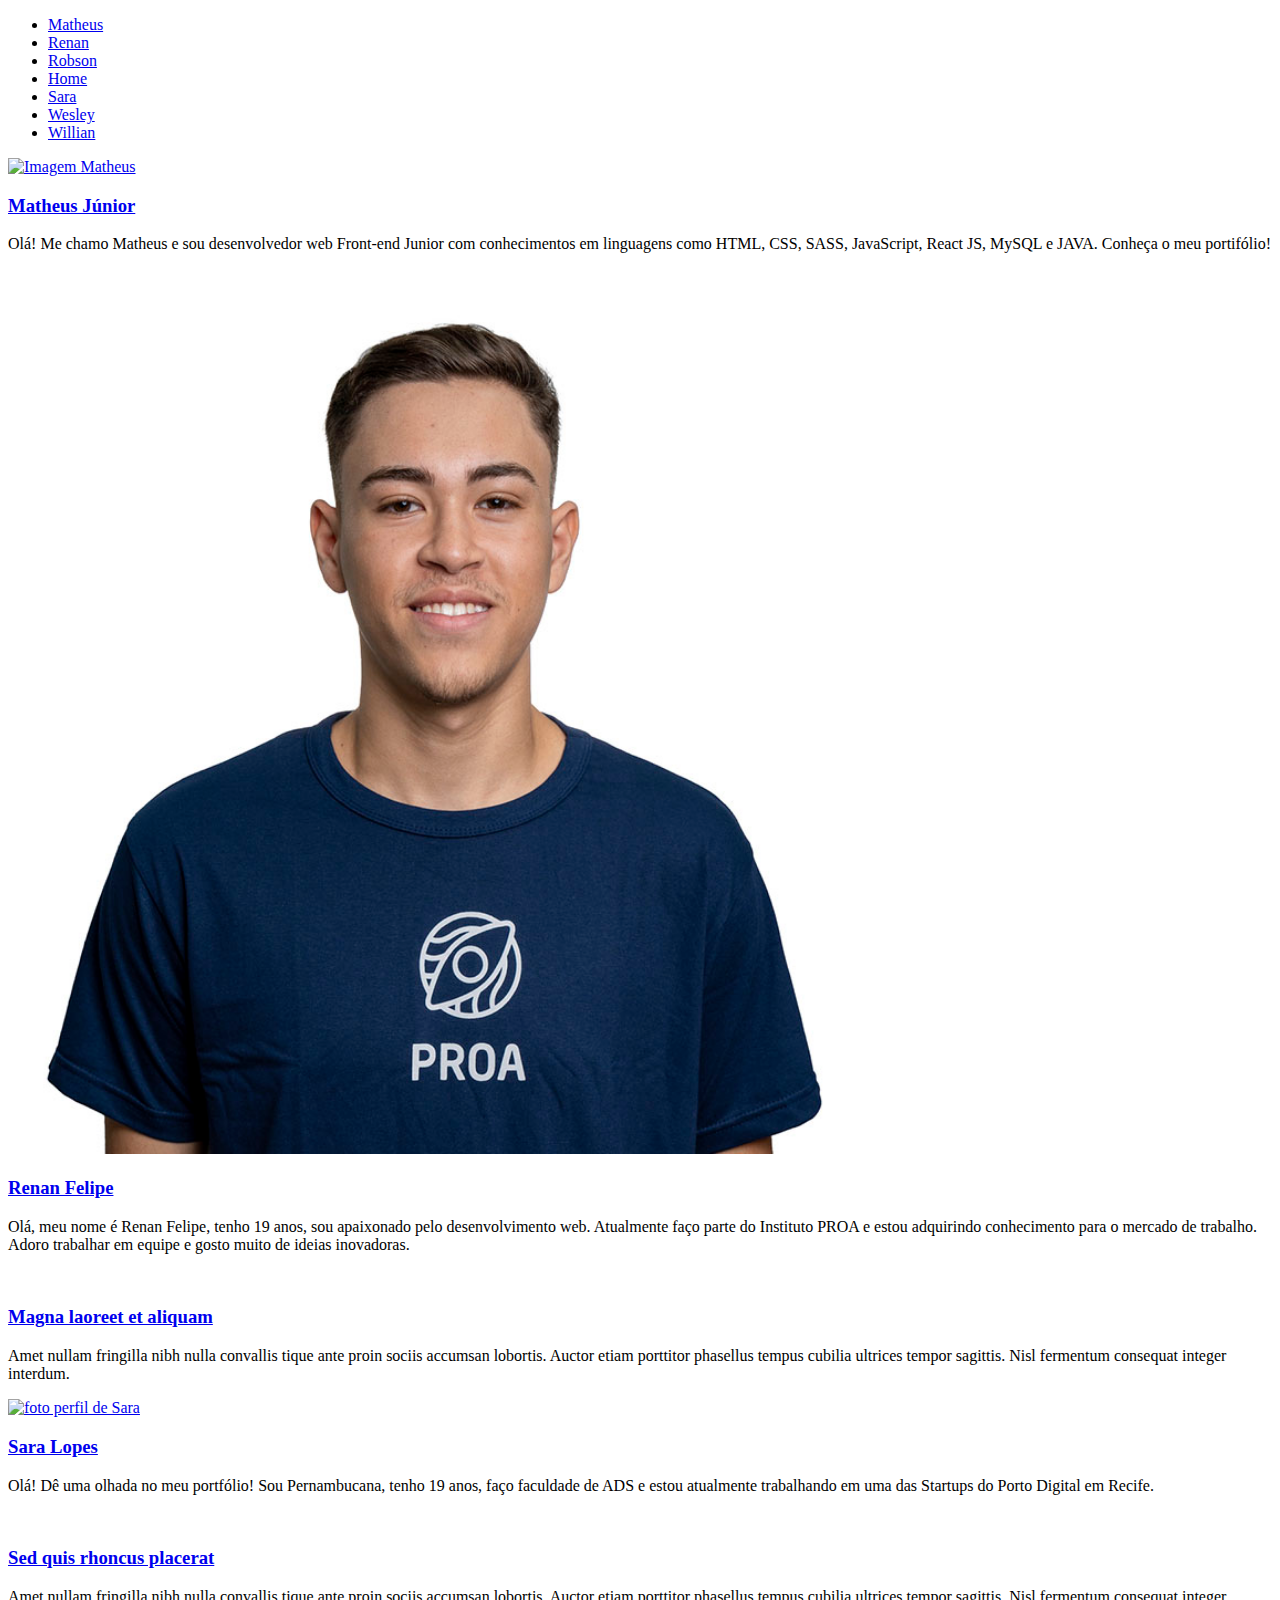
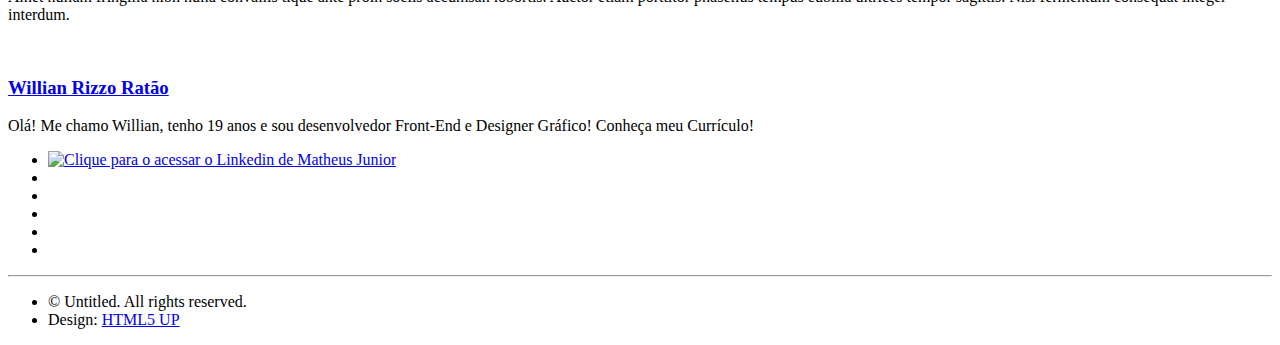
==== index.html @ 5095706c "renan att" ====
<!DOCTYPE HTML>
<!--
	Helios by HTML5 UP
	html5up.net | @ajlkn
	Free for personal and commercial use under the CCA 3.0 license (html5up.net/license)
-->
<html lang="pt">
	<head>
		<meta charset="utf-8"/>
		<meta name="viewport" content="width=device-width, initial-scale=1, user-scalable=no"/>
		<link rel="stylesheet" href="assets/css/main.css"/>
		<noscript><link rel="stylesheet" href="assets/css/noscript.css"/></noscript>
		<title>Homepage</title>
	</head>
	<body class="homepage is-preload">
		<div id="page-wrapper">

			<!-- Header -->
			<div id="header">

				<!-- Nav -->
				<nav id="nav">
					<ul>
						<li><a href="Curriculos/Matheus/Matheus.html">Matheus</a></li>
						<li><a href="Curriculos/Renan/Renan.html">Renan</a></li>
						<li><a href="Curriculos/Robson/Robson.html">Robson</a></li>
						<li><a href="index.html">Home</a></li>
						<li><a href="Curriculos/Sara/Sara.html">Sara</a></li>
						<li><a href="Curriculos/Wesley/sara.html">Wesley</a></li>
						<li><a href="Curriculos/Willian/Willian.html">Willian</a></li>
					</ul>
				</nav>
			</div>

			<!-- Features -->
			<div class="wrapper style1">
				<section id="features" class="container special">
					<div class="row">
						<!-- MATHEUS -->
						<article class="col-4 col-12-mobile special">
							<a href="/Curriculos/Matheus/Matheus.html" class="image featured"><img style="width: 70%; margin: auto;" src="https://media.licdn.com/dms/image/D4E03AQFfyHOOdkwtpw/profile-displayphoto-shrink_800_800/0/1679423607126?e=1692835200&v=beta&t=WOuM1NoqOInQM14uySzg3t5mCobOBnYQEKof9jvEEcw" alt="Imagem Matheus" /></a>
							<header>
								<h3><a href="/Curriculos/Matheus/Matheus.html">Matheus Júnior</a></h3>
							</header>
							<p>
								Olá! Me chamo Matheus e sou desenvolvedor web Front-end Junior com conhecimentos em linguagens como HTML, CSS, SASS, JavaScript, React JS, MySQL e JAVA. 
								Conheça o meu portifólio!
							</p>
						</article>
						<!-- RENAN -->
						<article class="col-4 col-12-mobile special">
							<a href="Curriculos/Renan/Renan.html" class="image featured"><img style="width: 70%; margin: auto;" src="Curriculos/Renan/Images/1679423607126 copiar.jpg" alt="" /></a>
							<header>
								<h3><a href="../TCCAWS/Curriculos/Renan/Images/1679423607126 copiar.jpg">Renan Felipe</a></h3>
							</header>
							<p>
								Olá, meu nome é Renan Felipe, tenho 19 anos, sou apaixonado pelo desenvolvimento web. Atualmente faço parte do Instituto PROA e estou adquirindo conhecimento para o mercado de trabalho. Adoro trabalhar em equipe e gosto muito de ideias inovadoras. 
							</p>
						</article>
						<!-- ROBSON -->
						<article class="col-4 col-12-mobile special">
							<a href="#" class="image featured"><img src="images/pic09.jpg" alt="" /></a>
							<header>
								<h3><a href="#">Magna laoreet et aliquam</a></h3>
							</header>
							<p>
								Amet nullam fringilla nibh nulla convallis tique ante proin sociis accumsan lobortis. Auctor etiam
								porttitor phasellus tempus cubilia ultrices tempor sagittis. Nisl fermentum consequat integer interdum.
							</p>
						</article>
						<!-- SARA -->
						<article class="col-4 col-12-mobile special">
							<a href="Curriculos/Sara/Sara.html" class="image featured"><img src="Curriculos/Sara/Images/fotoPerfilCopia.jpg" alt="foto perfil de Sara" /></a>
							<header>
								<h3><a class="nomeSara" href="Curriculos/Sara/Sara.html">Sara Lopes</a></h3>
							</header>
							<p>
								Olá! Dê uma olhada no meu portfólio! Sou Pernambucana, tenho 19 anos, faço faculdade de ADS e estou atualmente 
								trabalhando em uma das Startups do Porto Digital em Recife.
							</p>
						</article>
						<!-- WESLEY -->
						<article class="col-4 col-12-mobile special">
							<a href="#" class="image featured"><img src="images/pic08.jpg" alt="" /></a>
							<header>
								<h3><a href="#">Sed quis rhoncus placerat</a></h3>
							</header>
							<p>
								Amet nullam fringilla nibh nulla convallis tique ante proin sociis accumsan lobortis. Auctor etiam
								porttitor phasellus tempus cubilia ultrices tempor sagittis. Nisl fermentum consequat integer interdum.
							</p>
						</article>
						<!-- WILLIAN -->
						<article class="col-4 col-12-mobile special">
							<a href="/Curriculos/Willian/Willian.html" class="image featured"><img style="width: 52%; margin: auto;" src="Curriculos/Willian/Assets/willian_perfil.jpg" alt="" /></a>
							<header>
								<h3><a style="font-weight: bold;" href="/Curriculos/Willian/Willian.html">Willian Rizzo Ratão</a></h3>
							</header>
							<p>
								Olá! Me chamo Willian, tenho 19 anos e sou desenvolvedor Front-End e Designer Gráfico!
								Conheça meu Currículo!
							</p>
						</article>
					</div>
				</section>
			</div>

			<!-- Footer -->
			<div id="footer">
				<div class="container">
					<div class="row">
						<ul class="listalinkedin">
							<li>
								<a href="https://www.linkedin.com/in/matheus-júnior/" target="_blank"><img class="imglinkedin" src="https://media.licdn.com/dms/image/D4E03AQFfyHOOdkwtpw/profile-displayphoto-shrink_800_800/0/1679423607126?e=1692835200&v=beta&t=WOuM1NoqOInQM14uySzg3t5mCobOBnYQEKof9jvEEcw" alt="Clique para o acessar o Linkedin de Matheus Junior" /></a>
							</li>
							<li>
								<a href="#"><img class="imglinkedin" src="images/pic09.jpg" alt="" /></a>
							</li>
							<li>
								<a href="#"><img class="imglinkedin" src="images/pic09.jpg" alt="" /></a>
							</li>
							<li>
								<a href="https://www.linkedin.com/in/sara-lopess/"><img class="imglinkedin" src="https://media.licdn.com/dms/image/D4D03AQGtTB7SO05ZEg/profile-displayphoto-shrink_800_800/0/1671205173886?e=1692230400&v=beta&t=RCFHP7ggMjrHw-Un_eVO2SLiwtJbQa14jQvdCZML86U" alt="" /></a>
							</li>
							<li>
								<a href="#"><img class="imglinkedin" src="images/pic09.jpg" alt="" /></a>
							</li>
							<li>
								<a href="https://www.linkedin.com/in/willianrizzo/"><img style="object-fit: contain; background-color: white;" class="imglinkedin" src="Curriculos/Willian/Assets/willian_perfil.jpg" alt="" /></a>
							</li>
						</ul>
					</div>
				</div>
				<hr />
				<div class="row">
					<div class="col-12">
						<!-- Copyright -->
						<div class="copyright">
							<ul class="menu">
								<li>&copy; Untitled. All rights reserved.</li><li>Design: <a href="http://html5up.net">HTML5 UP</a></li>
							</ul>
						</div>
					</div>
				</div>
			</div>
		</div>

		<!-- Scripts -->
		<script src="assets/js/jquery.min.js"></script>
		<script src="assets/js/jquery.dropotron.min.js"></script>
		<script src="assets/js/jquery.scrolly.min.js"></script>
		<script src="assets/js/jquery.scrollex.min.js"></script>
		<script src="assets/js/browser.min.js"></script>
		<script src="assets/js/breakpoints.min.js"></script>
		<script src="assets/js/util.js"></script>
		<script src="assets/js/main.js"></script>
	</body>
</html>
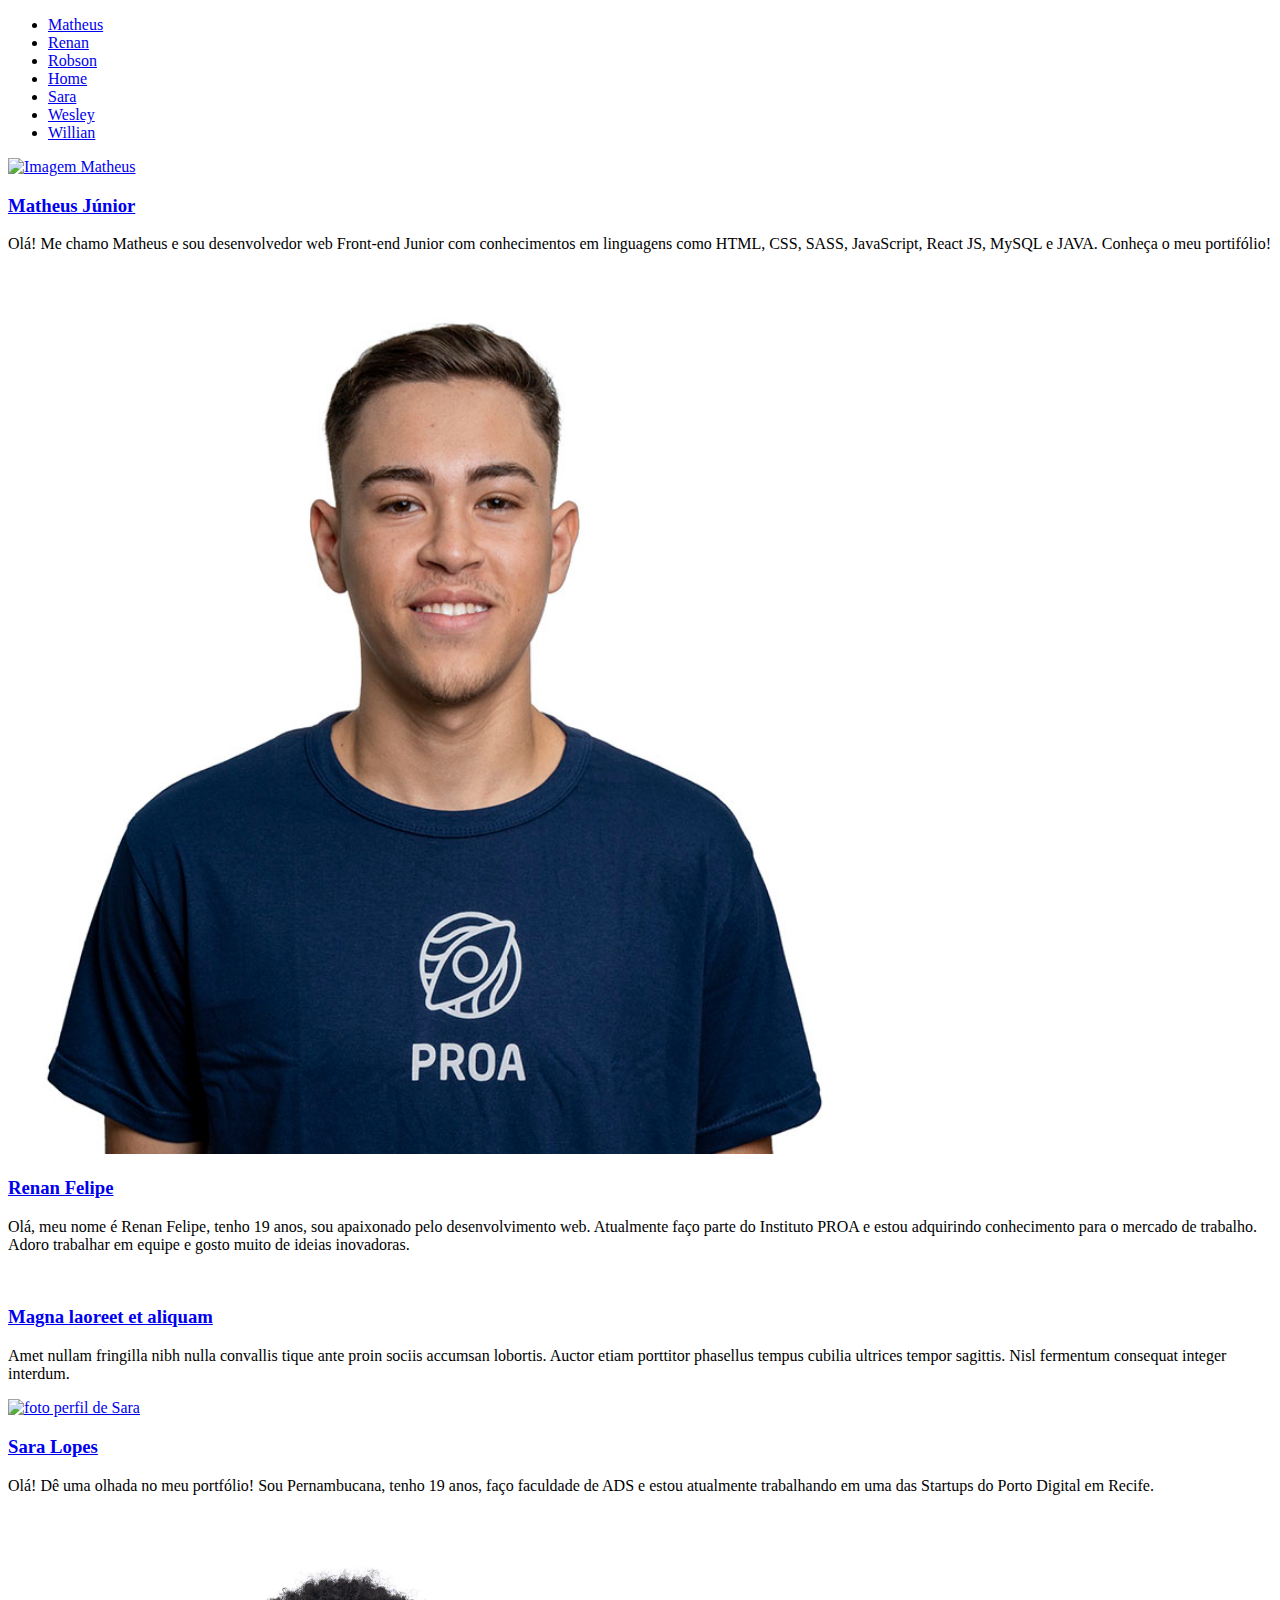
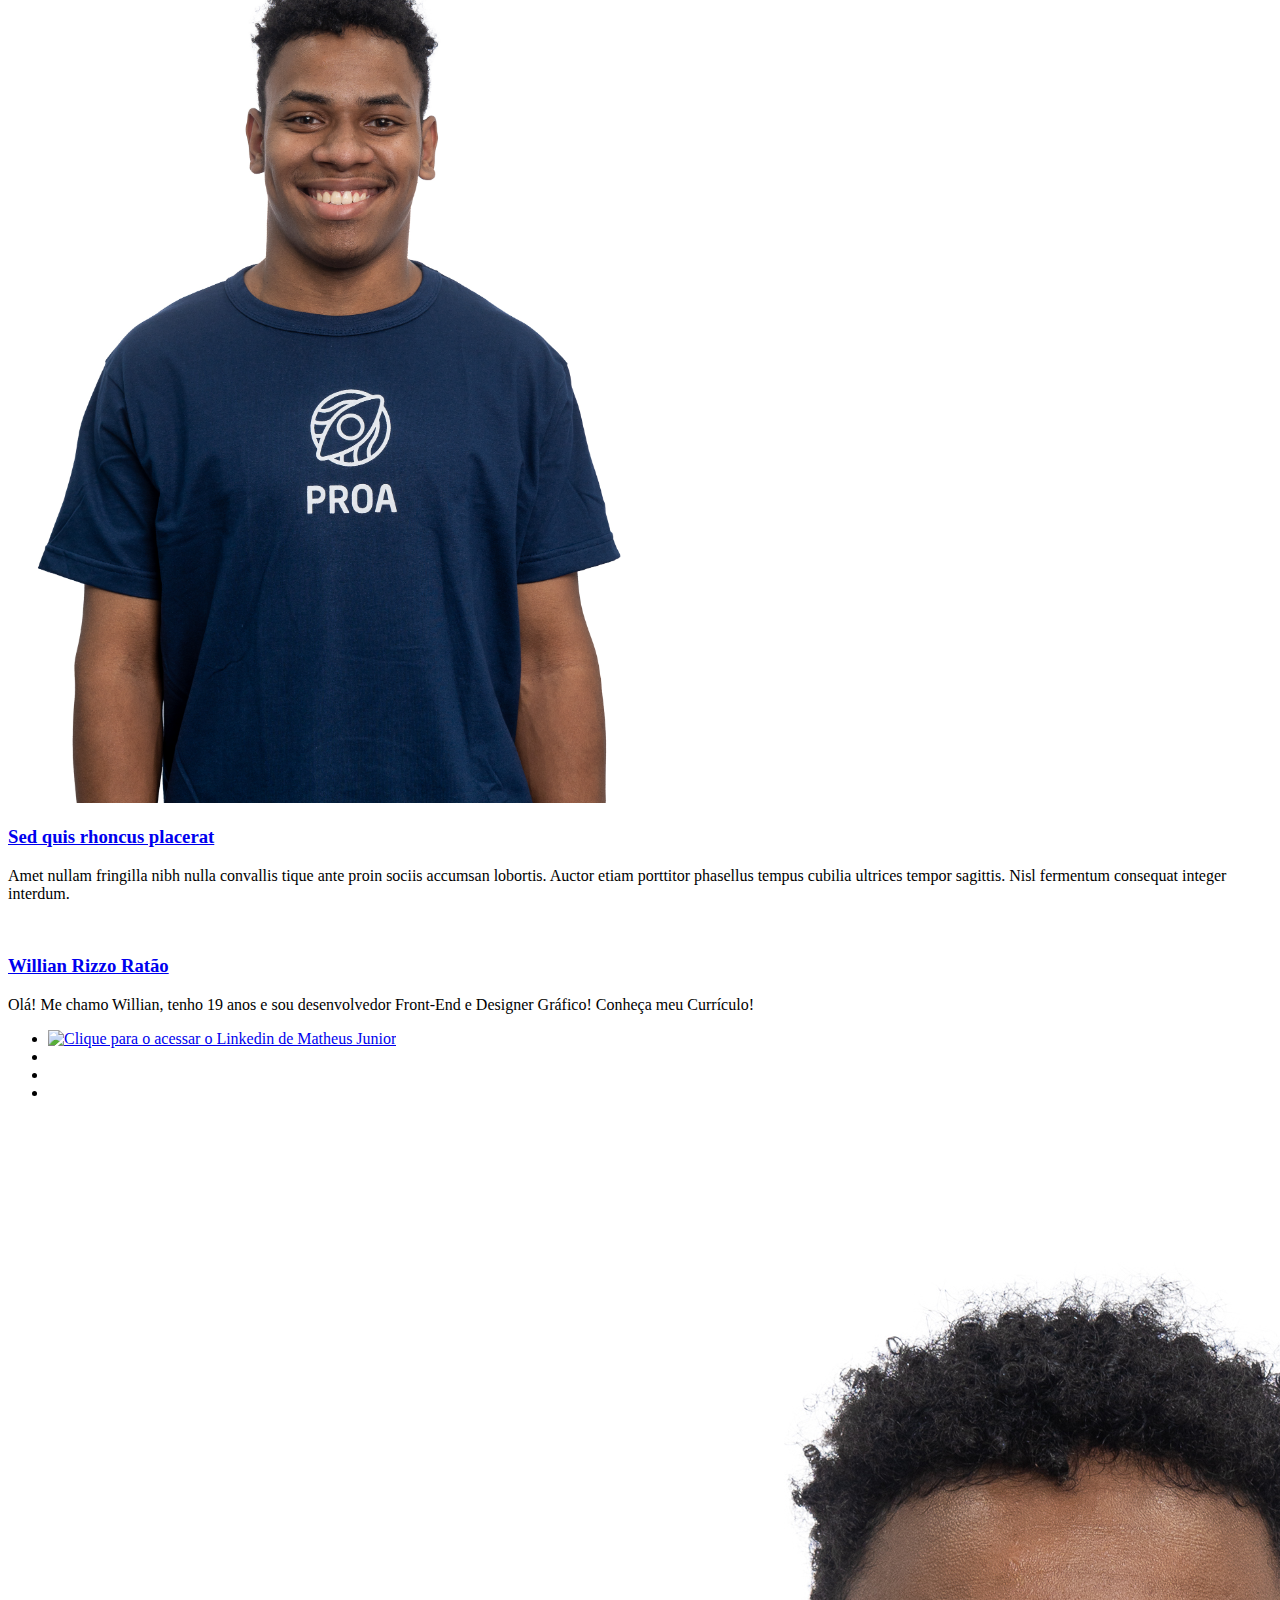
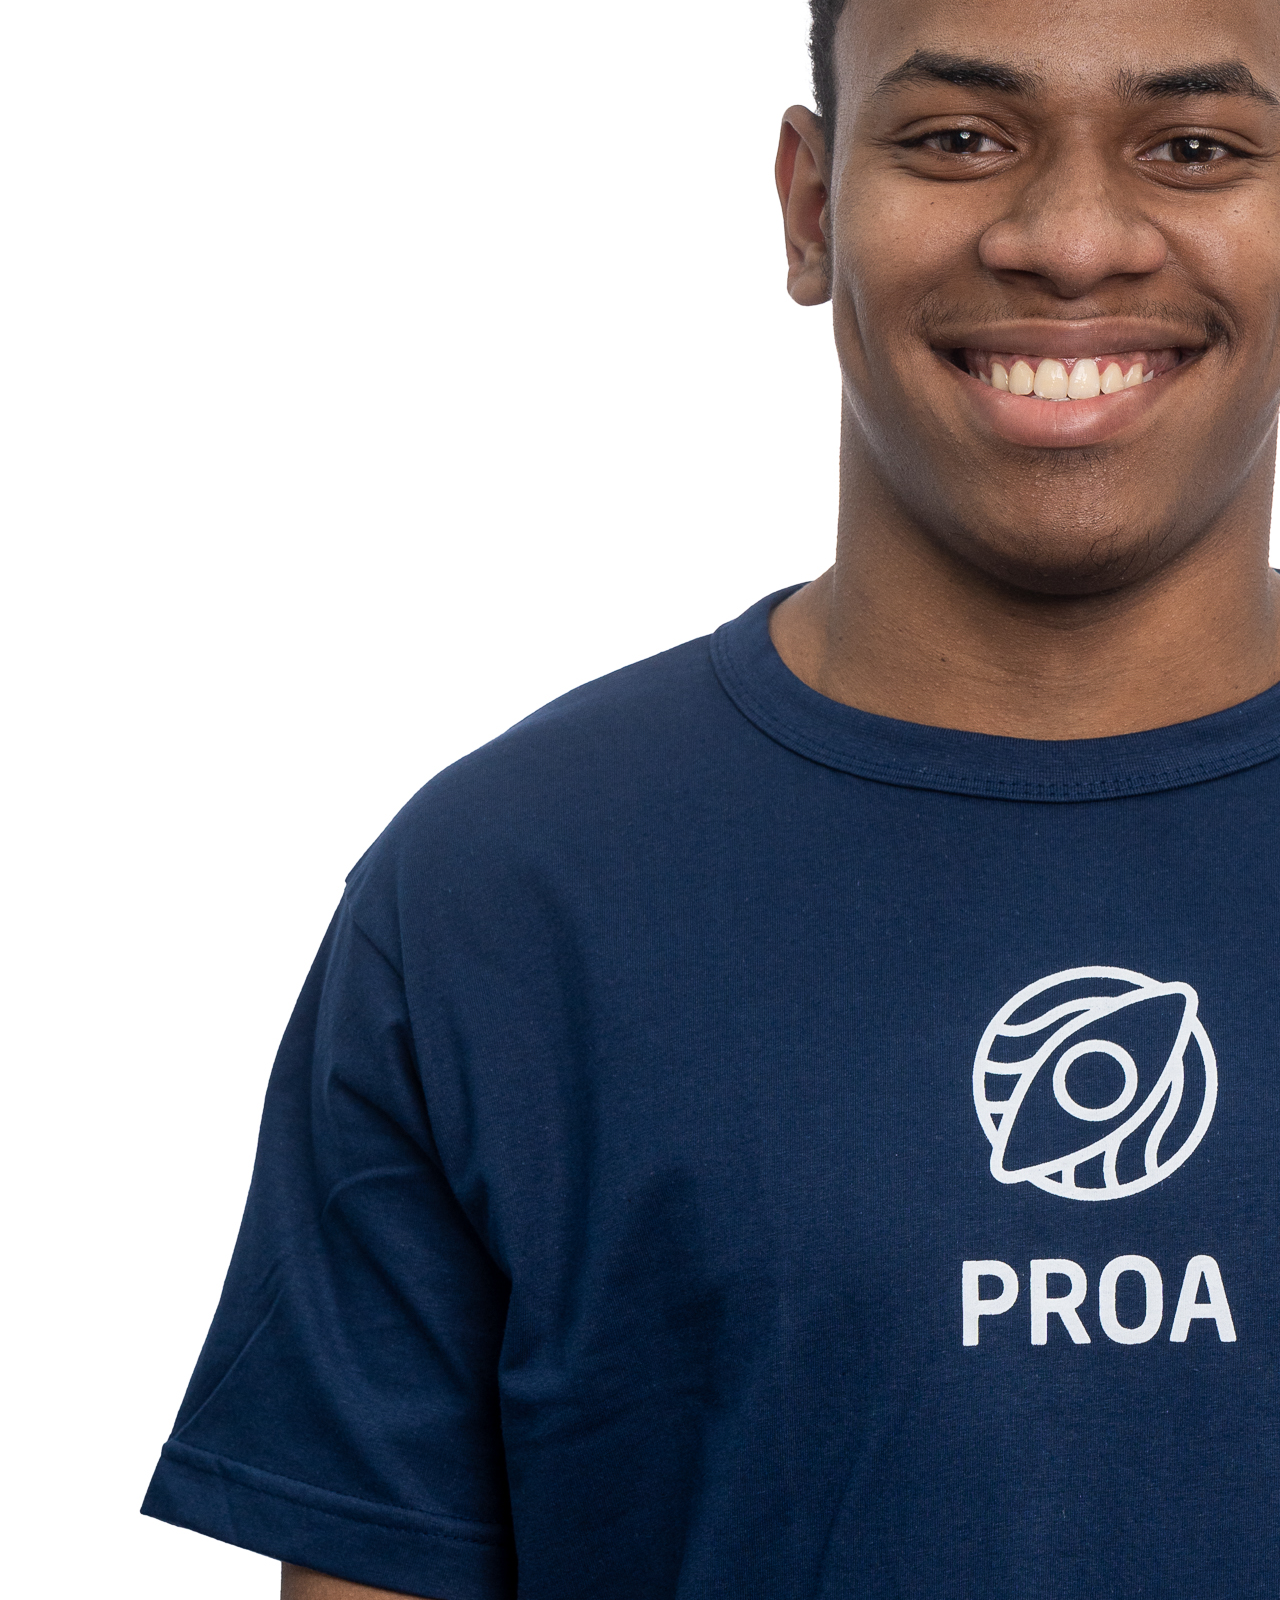
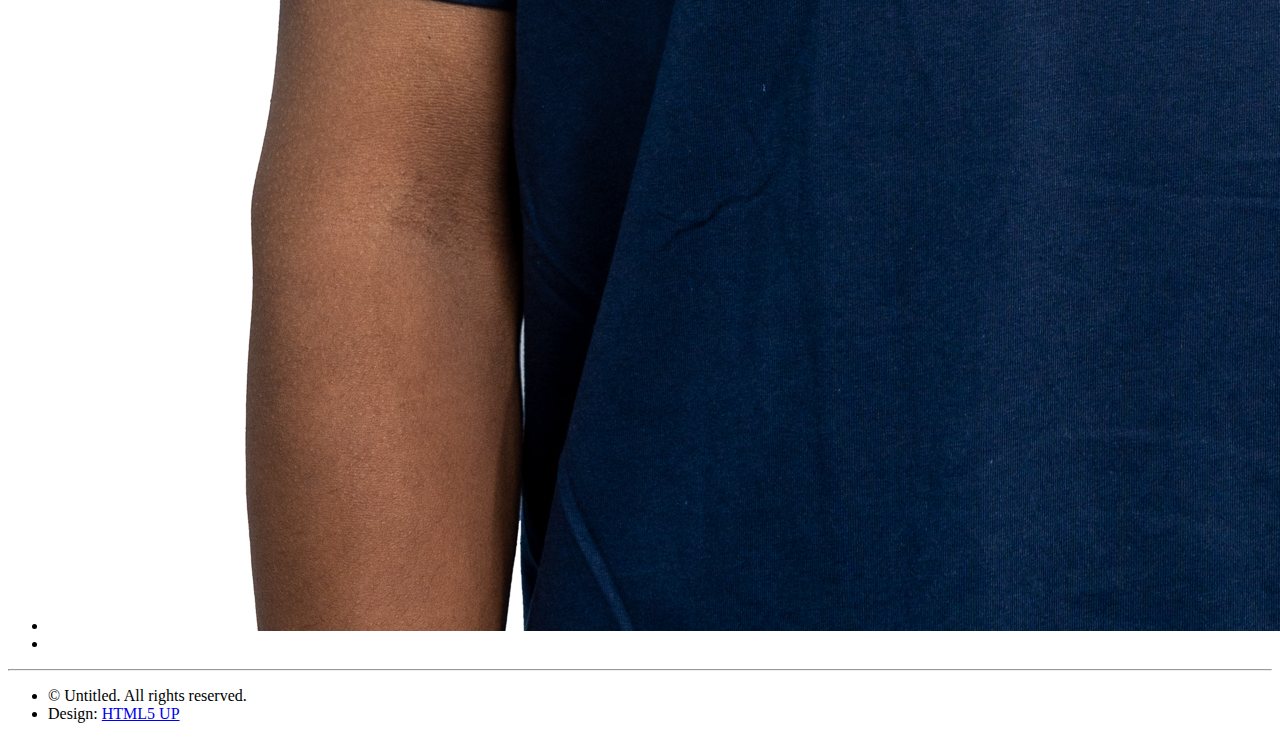
==== commit 6354f713: "enviando TCC Wesley" ====
--- a/index.html
+++ b/index.html
@@ -26,7 +26,7 @@
 						<li><a href="Curriculos/Robson/Robson.html">Robson</a></li>
 						<li><a href="index.html">Home</a></li>
 						<li><a href="Curriculos/Sara/Sara.html">Sara</a></li>
-						<li><a href="Curriculos/Wesley/sara.html">Wesley</a></li>
+						<li><a href="Curriculos/Wesley/Wesley.html">Wesley</a></li>
 						<li><a href="Curriculos/Willian/Willian.html">Willian</a></li>
 					</ul>
 				</nav>
@@ -81,7 +81,7 @@
 						</article>
 						<!-- WESLEY -->
 						<article class="col-4 col-12-mobile special">
-							<a href="#" class="image featured"><img src="images/pic08.jpg" alt="" /></a>
+							<a href="#" class="image featured"><img  style="width: 53%; margin: auto;" src="./Curriculos/Wesley/images/2023-01-31 Wesley Souza Da Silva 5898 edit (1).jpg" alt="" /></a>
 							<header>
 								<h3><a href="#">Sed quis rhoncus placerat</a></h3>
 							</header>
@@ -123,7 +123,7 @@
 								<a href="https://www.linkedin.com/in/sara-lopess/"><img class="imglinkedin" src="https://media.licdn.com/dms/image/D4D03AQGtTB7SO05ZEg/profile-displayphoto-shrink_800_800/0/1671205173886?e=1692230400&v=beta&t=RCFHP7ggMjrHw-Un_eVO2SLiwtJbQa14jQvdCZML86U" alt="" /></a>
 							</li>
 							<li>
-								<a href="#"><img class="imglinkedin" src="images/pic09.jpg" alt="" /></a>
+								<a href="#"><img class="imglinkedin" src="./Curriculos/Wesley/images/2023-01-31 Wesley Souza Da Silva 5898 edit (1).jpg" alt="" /></a>
 							</li>
 							<li>
 								<a href="https://www.linkedin.com/in/willianrizzo/"><img style="object-fit: contain; background-color: white;" class="imglinkedin" src="Curriculos/Willian/Assets/willian_perfil.jpg" alt="" /></a>
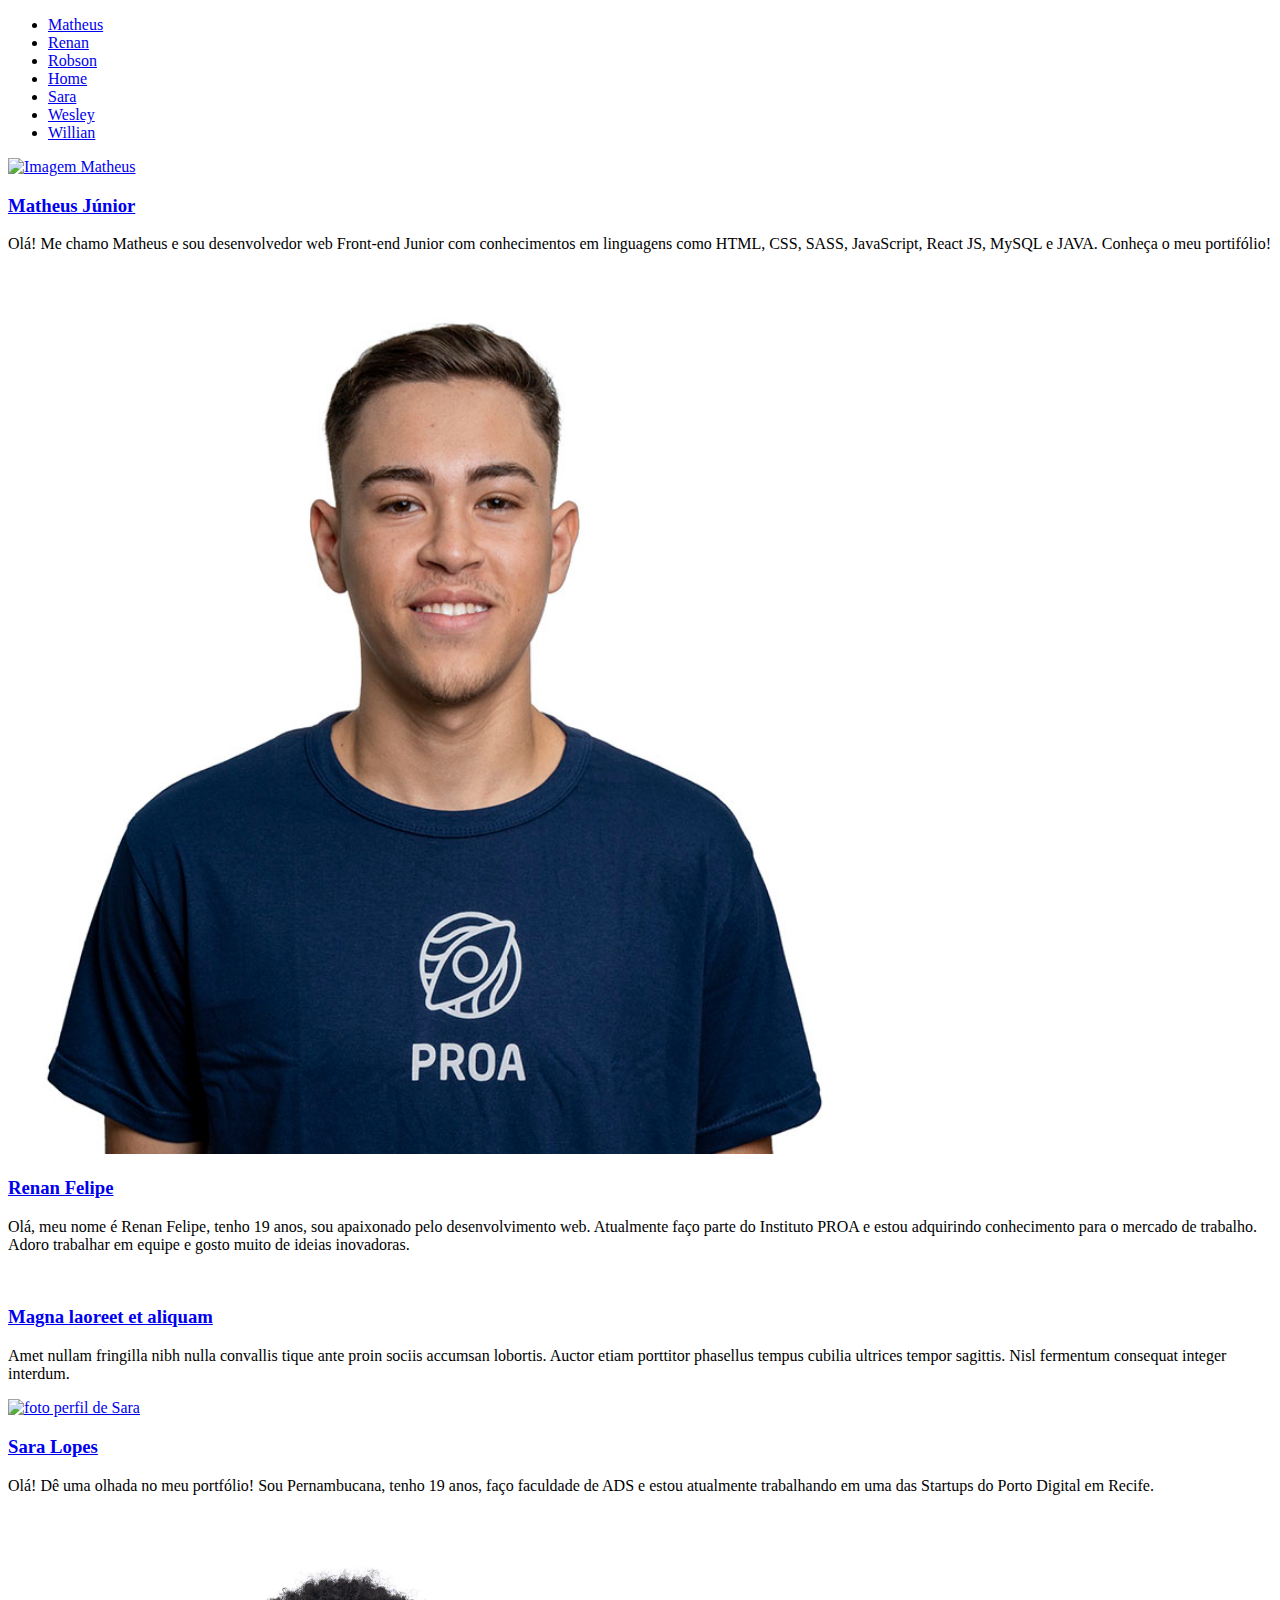
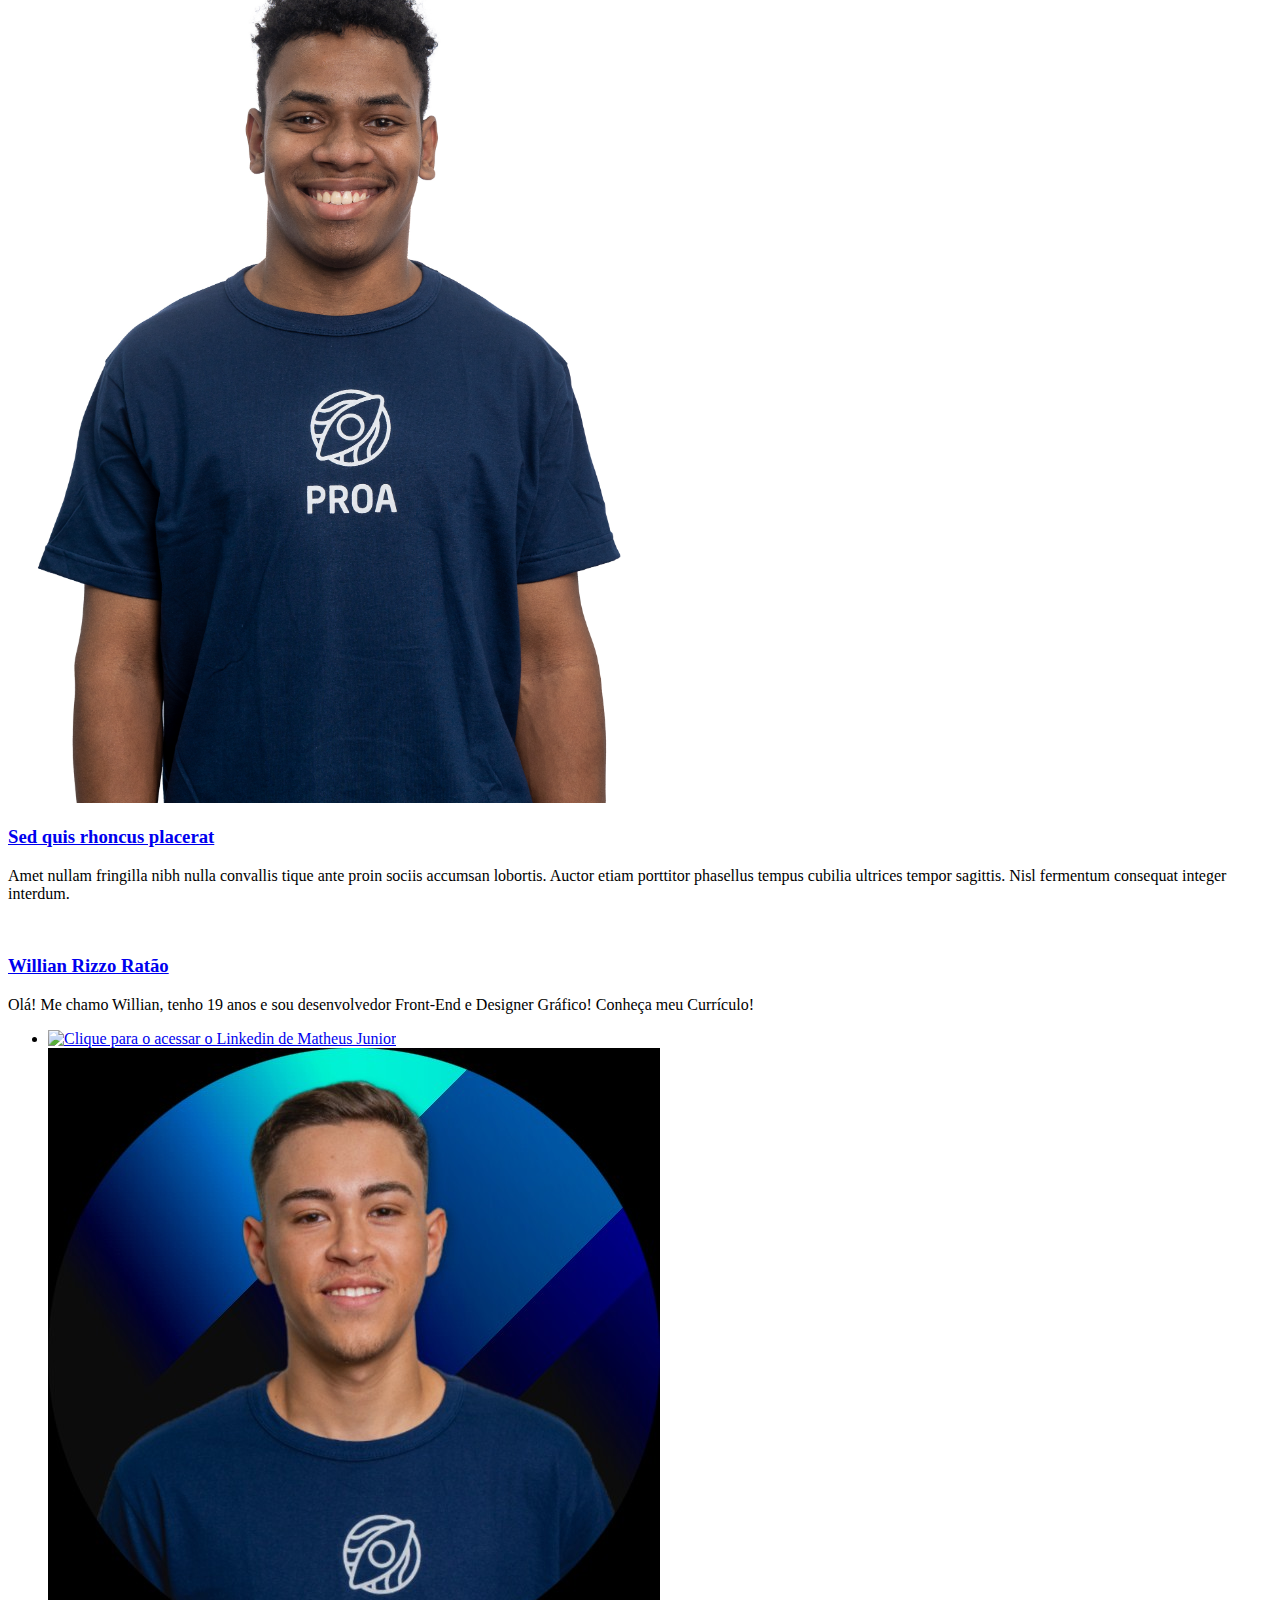
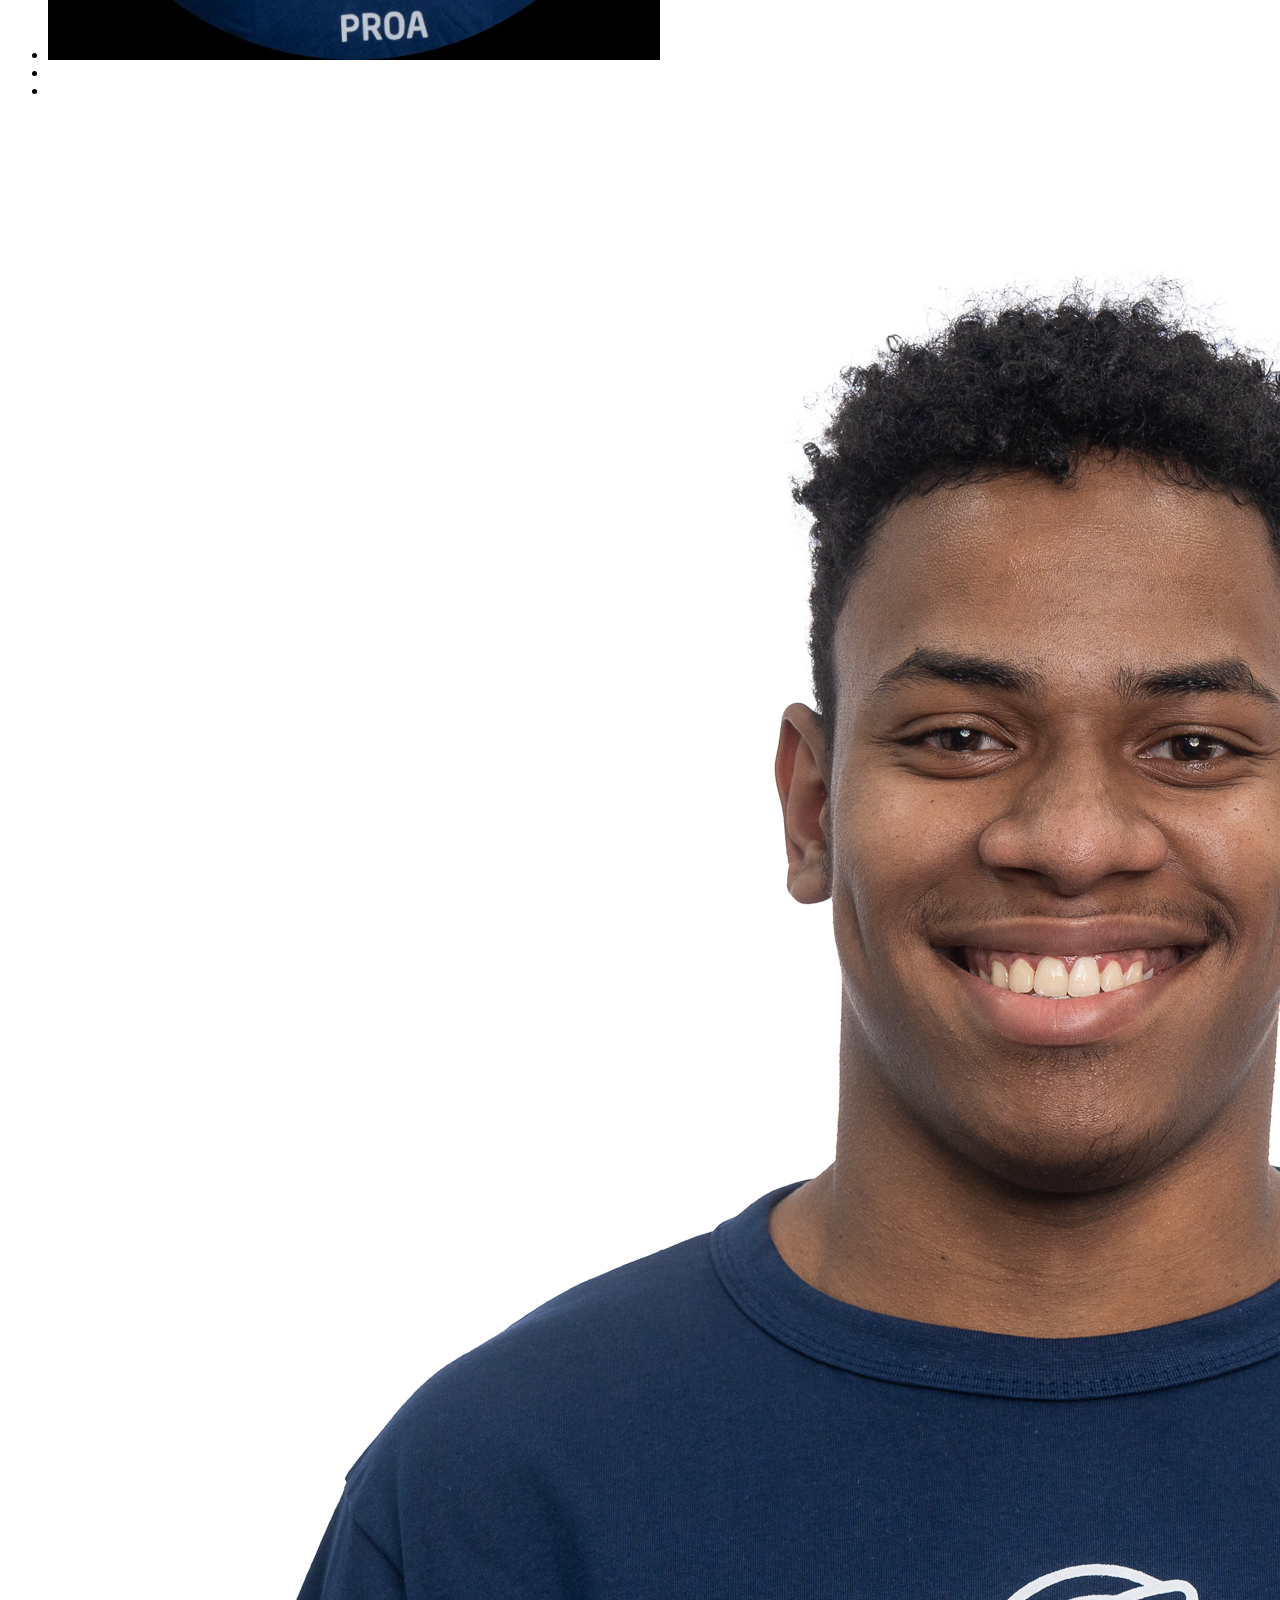
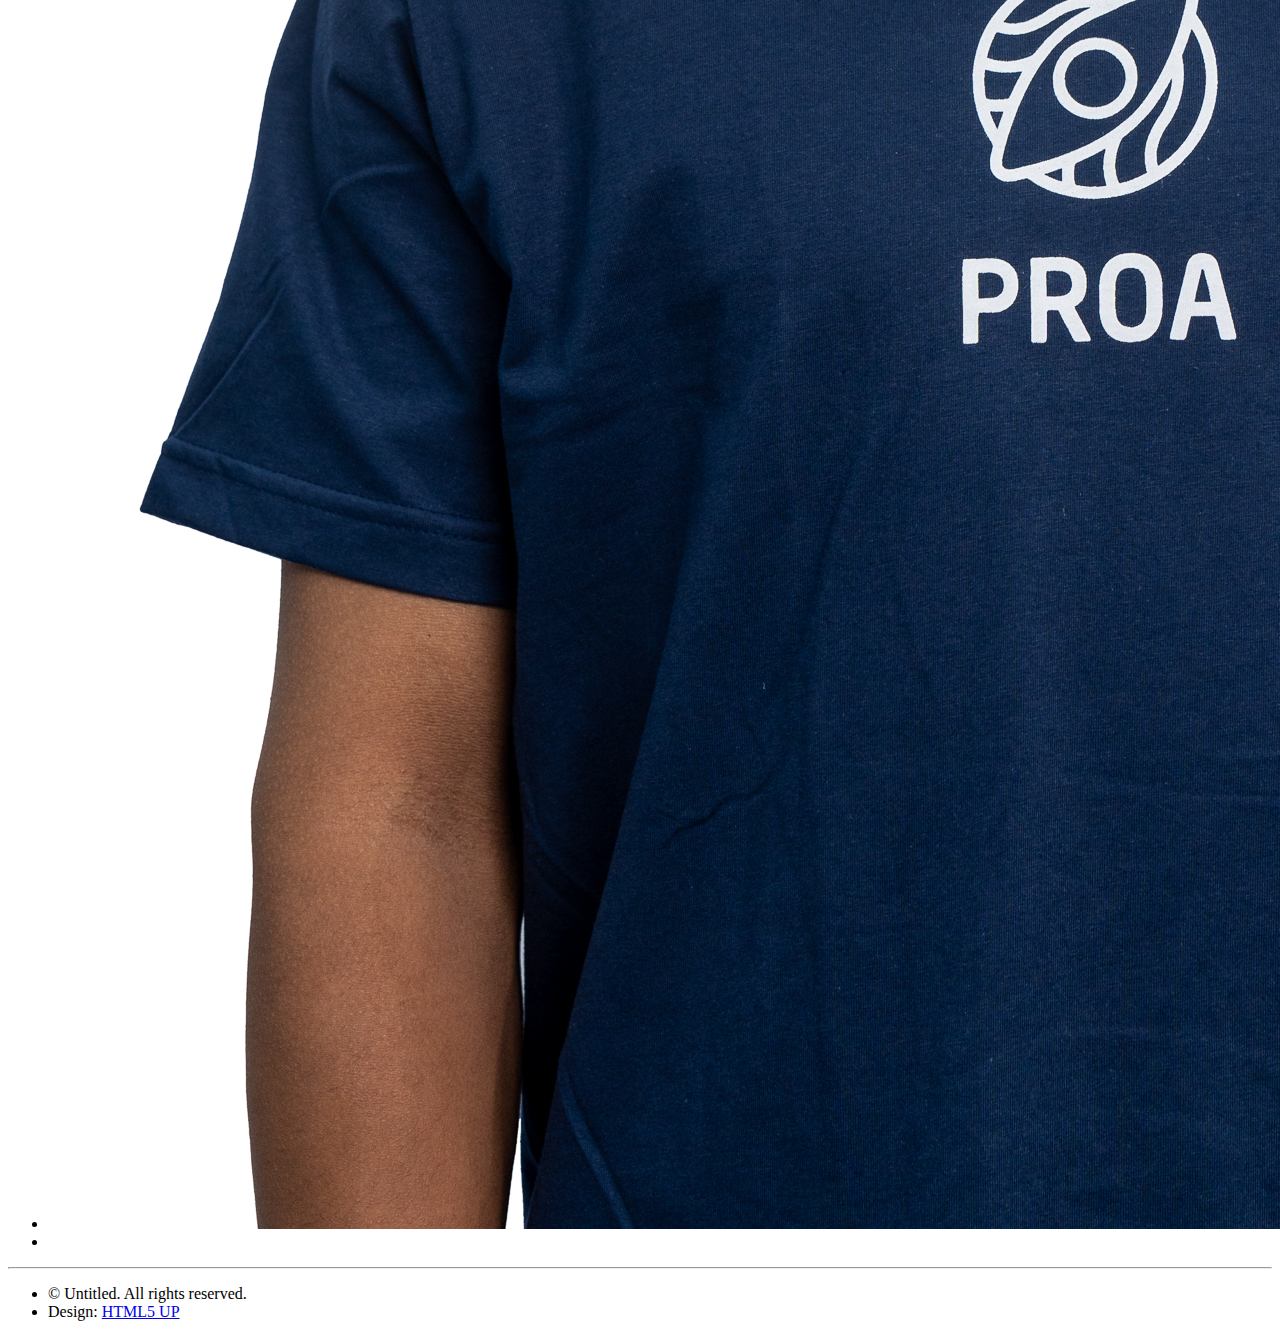
==== commit 926fd7f1: "renan att2" ====
--- a/index.html
+++ b/index.html
@@ -114,7 +114,7 @@
 								<a href="https://www.linkedin.com/in/matheus-júnior/" target="_blank"><img class="imglinkedin" src="https://media.licdn.com/dms/image/D4E03AQFfyHOOdkwtpw/profile-displayphoto-shrink_800_800/0/1679423607126?e=1692835200&v=beta&t=WOuM1NoqOInQM14uySzg3t5mCobOBnYQEKof9jvEEcw" alt="Clique para o acessar o Linkedin de Matheus Junior" /></a>
 							</li>
 							<li>
-								<a href="#"><img class="imglinkedin" src="images/pic09.jpg" alt="" /></a>
+								<a href="https://www.linkedin.com/in/renanfelipeked/"><img class="imglinkedin" src="Curriculos/Renan/Images/linkedln.jpeg" alt="" /></a>
 							</li>
 							<li>
 								<a href="#"><img class="imglinkedin" src="images/pic09.jpg" alt="" /></a>
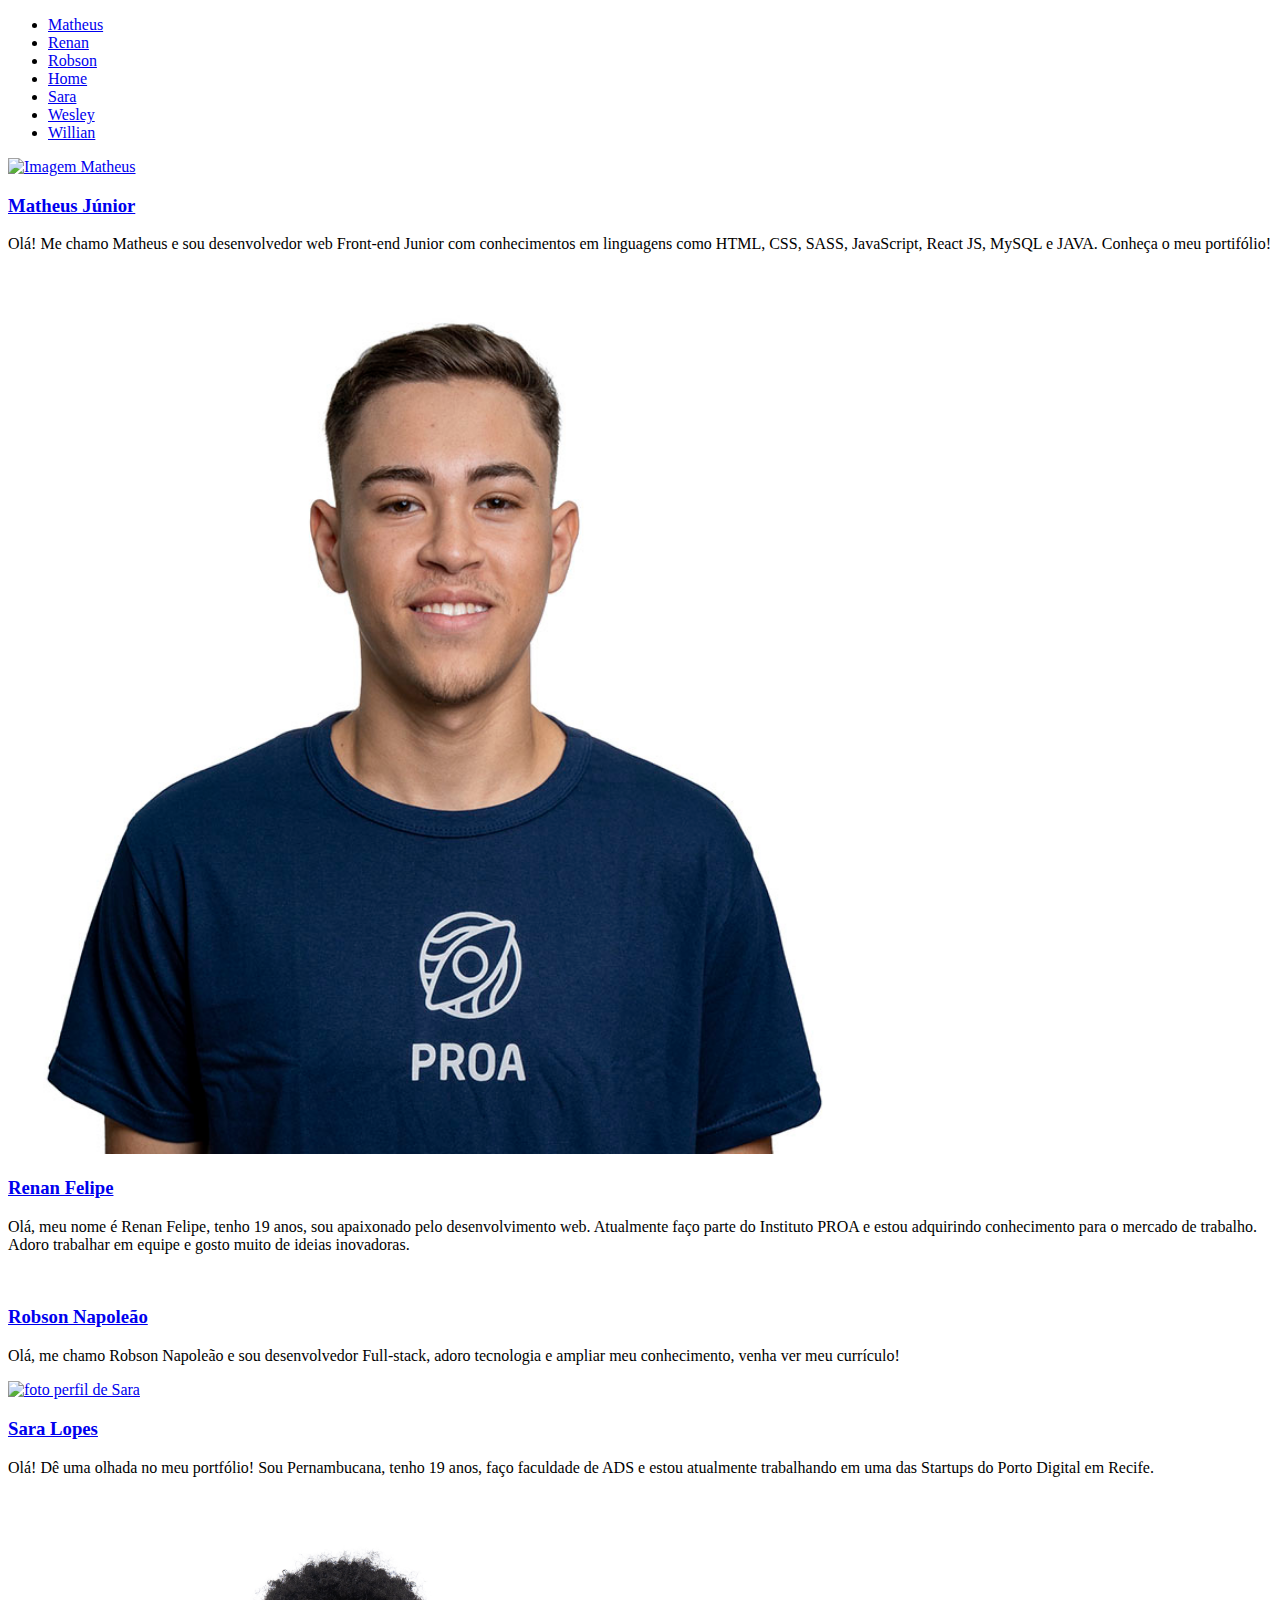
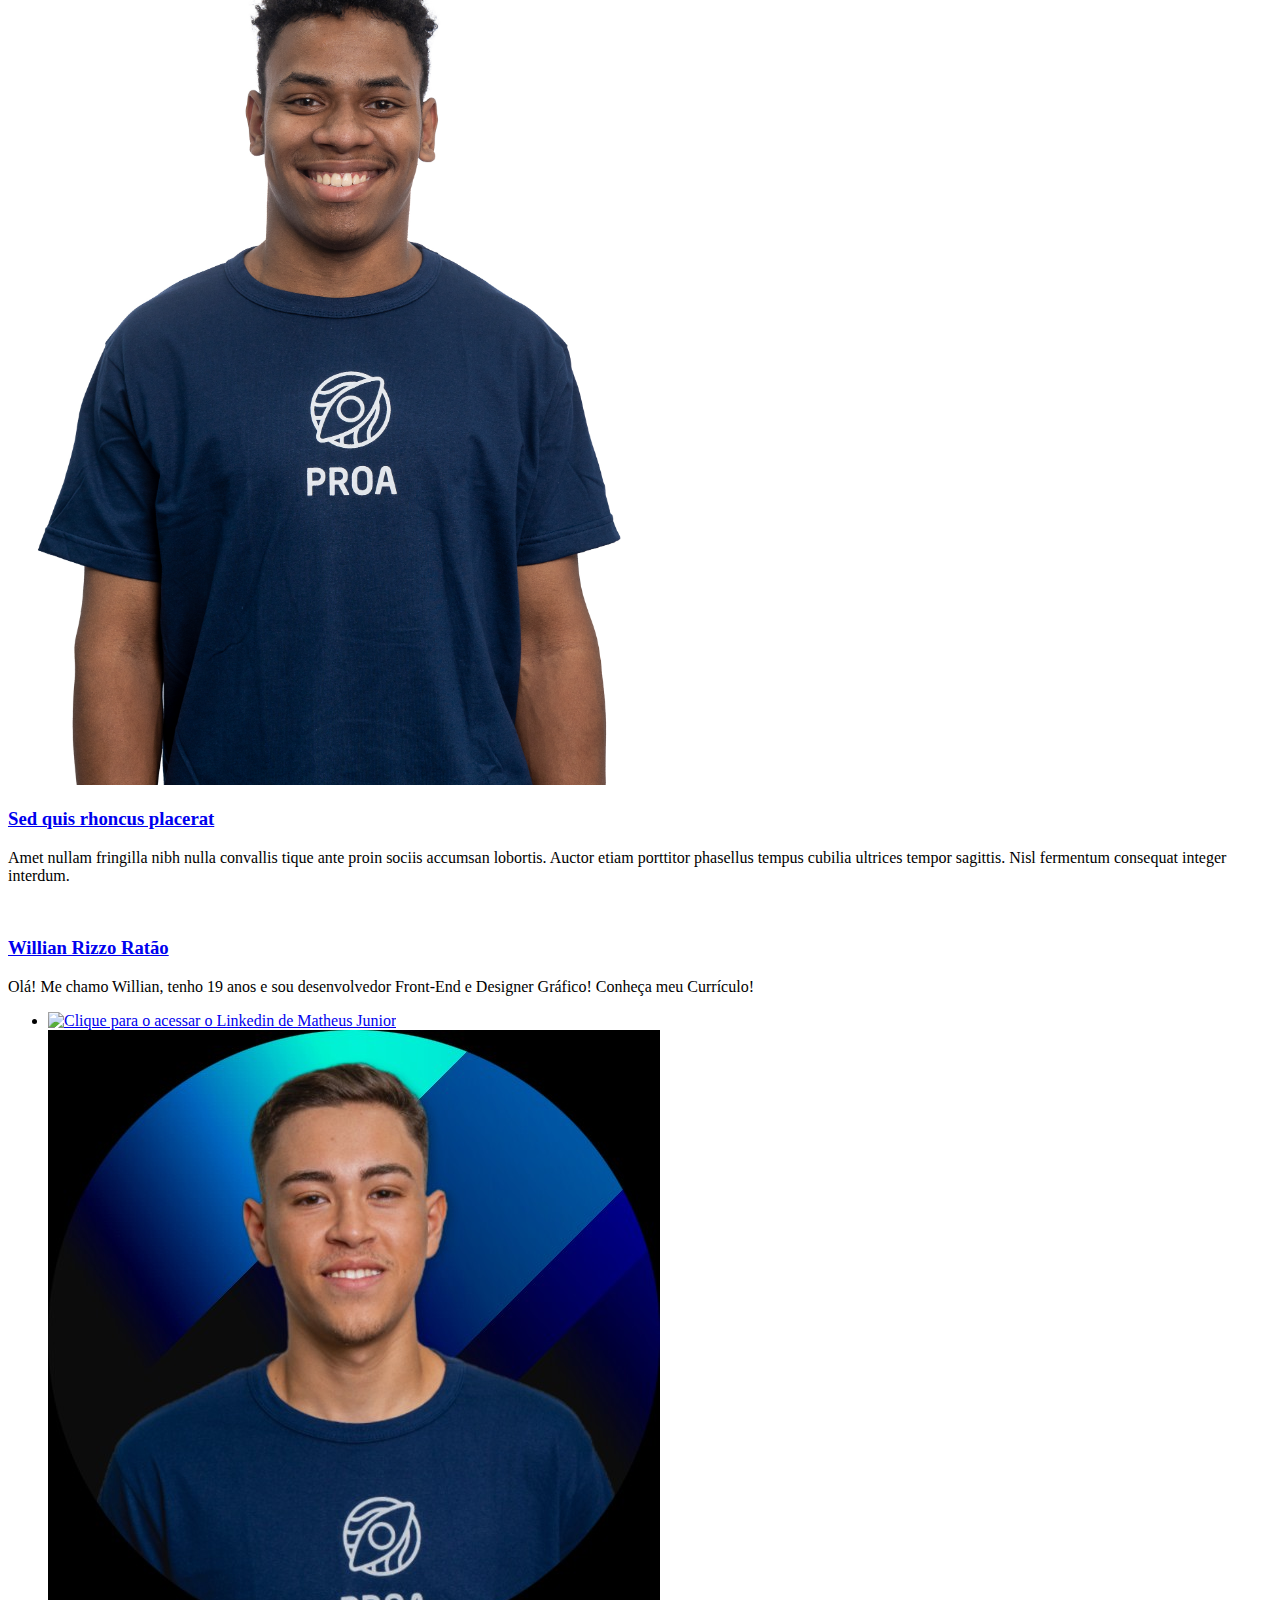
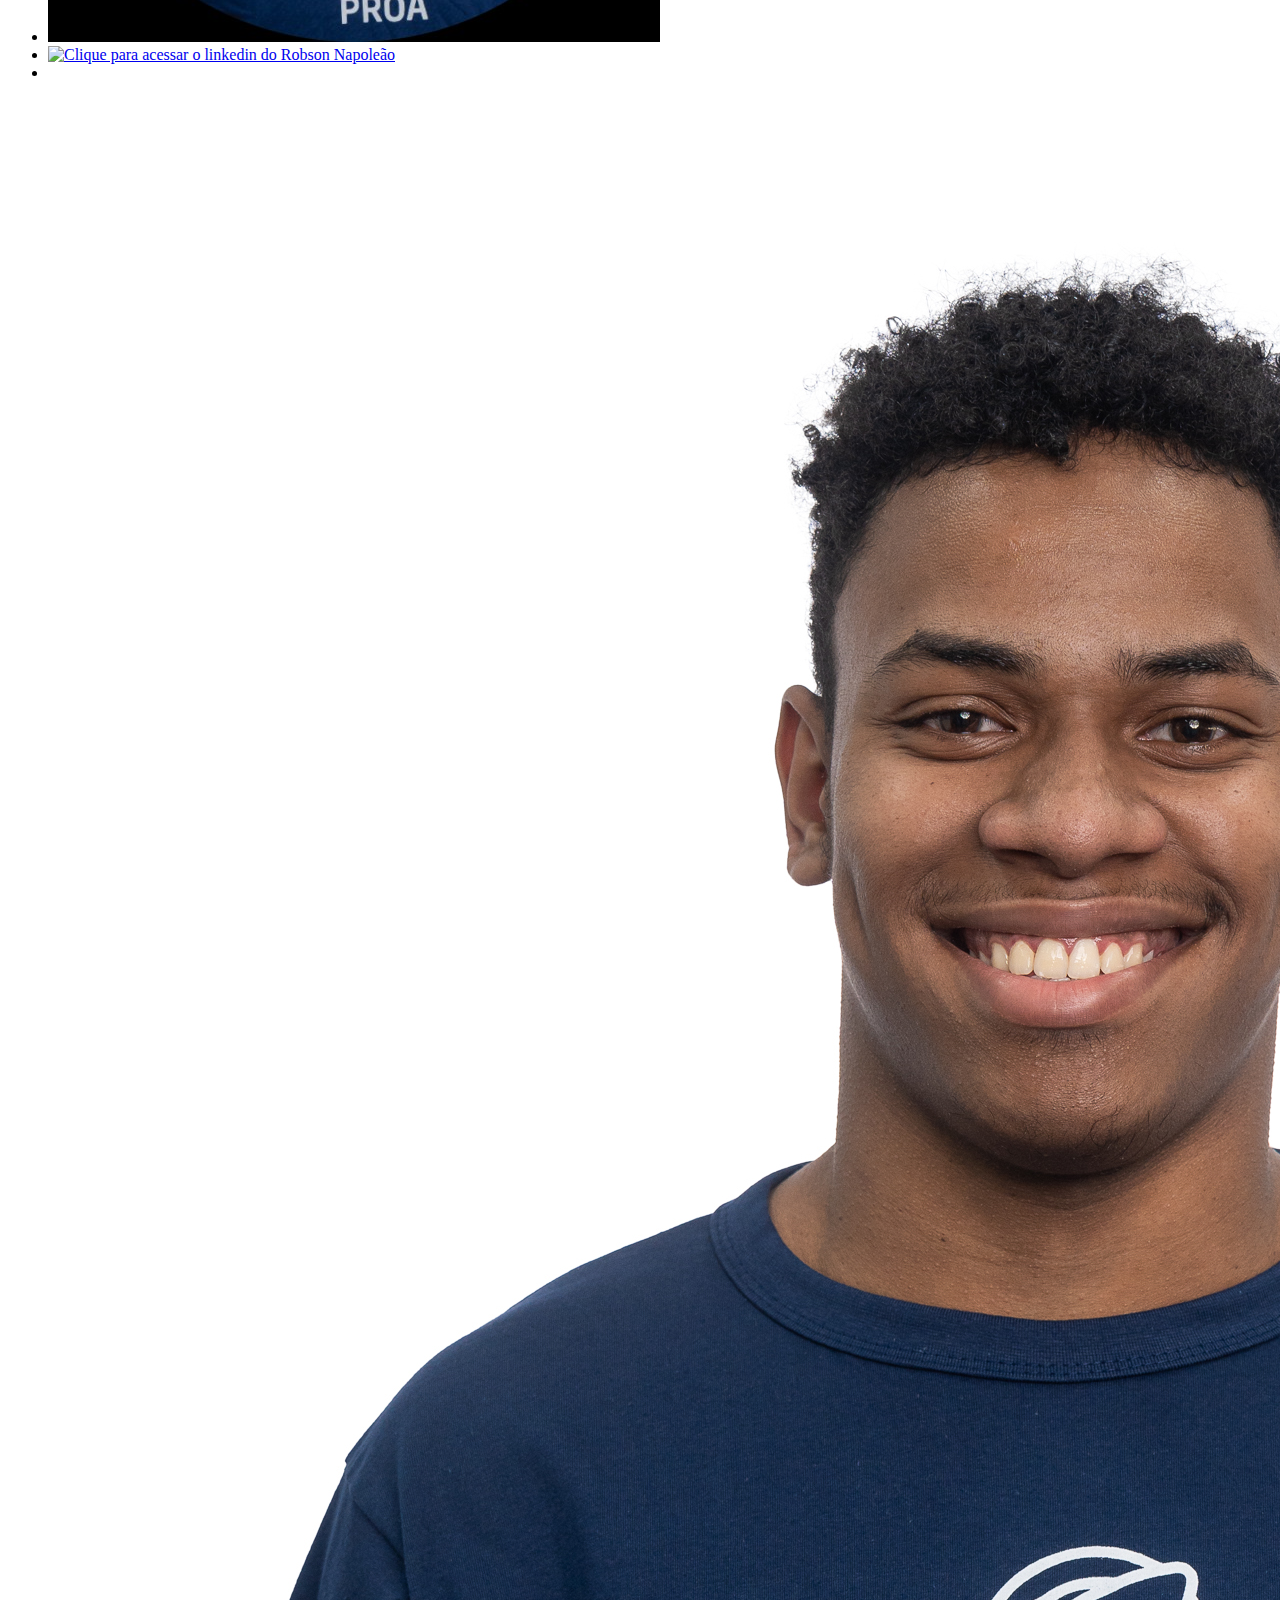
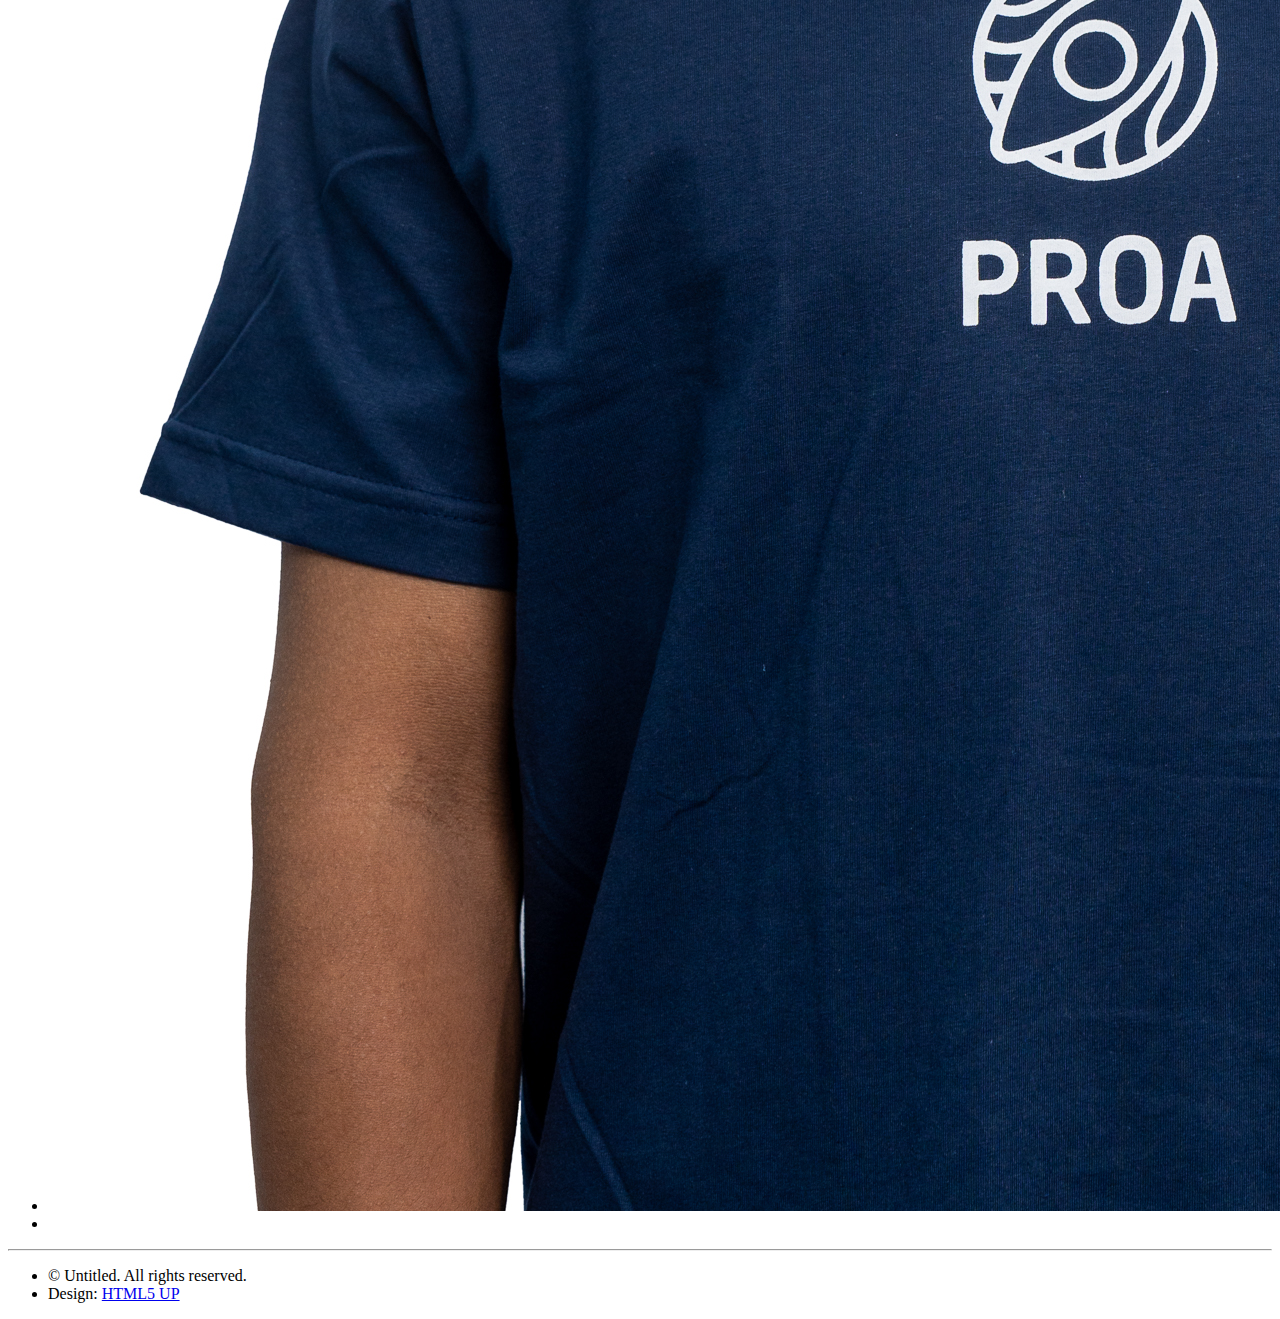
==== commit e0193bfc: "Update iRobson" ====
--- a/index.html
+++ b/index.html
@@ -59,13 +59,12 @@
 						</article>
 						<!-- ROBSON -->
 						<article class="col-4 col-12-mobile special">
-							<a href="#" class="image featured"><img src="images/pic09.jpg" alt="" /></a>
+							<a href="Curriculos/Robson/robson.html" class="image featured"><img style="width: 70%; margin: auto;" src="images/Robson01.png" alt="" /></a>
 							<header>
-								<h3><a href="#">Magna laoreet et aliquam</a></h3>
+								<h3><a href="Curriculos/Robson/robson.html">Robson Napoleão</a></h3>
 							</header>
 							<p>
-								Amet nullam fringilla nibh nulla convallis tique ante proin sociis accumsan lobortis. Auctor etiam
-								porttitor phasellus tempus cubilia ultrices tempor sagittis. Nisl fermentum consequat integer interdum.
+								Olá, me chamo Robson Napoleão e sou desenvolvedor Full-stack, adoro tecnologia e ampliar meu conhecimento, venha ver meu currículo!
 							</p>
 						</article>
 						<!-- SARA -->
@@ -117,7 +116,7 @@
 								<a href="https://www.linkedin.com/in/renanfelipeked/"><img class="imglinkedin" src="Curriculos/Renan/Images/linkedln.jpeg" alt="" /></a>
 							</li>
 							<li>
-								<a href="#"><img class="imglinkedin" src="images/pic09.jpg" alt="" /></a>
+								<a href="https://www.linkedin.com/in/robson-napole%C3%A3o011/"><img style="object-fit: contain; background-color: white;" class="imglinkedin" src="images/Robson01.png" alt="Clique para acessar o linkedin do Robson Napoleão" /></a>
 							</li>
 							<li>
 								<a href="https://www.linkedin.com/in/sara-lopess/"><img class="imglinkedin" src="https://media.licdn.com/dms/image/D4D03AQGtTB7SO05ZEg/profile-displayphoto-shrink_800_800/0/1671205173886?e=1692230400&v=beta&t=RCFHP7ggMjrHw-Un_eVO2SLiwtJbQa14jQvdCZML86U" alt="" /></a>
@@ -155,4 +154,4 @@
 		<script src="assets/js/util.js"></script>
 		<script src="assets/js/main.js"></script>
 	</body>
-</html>+</html>
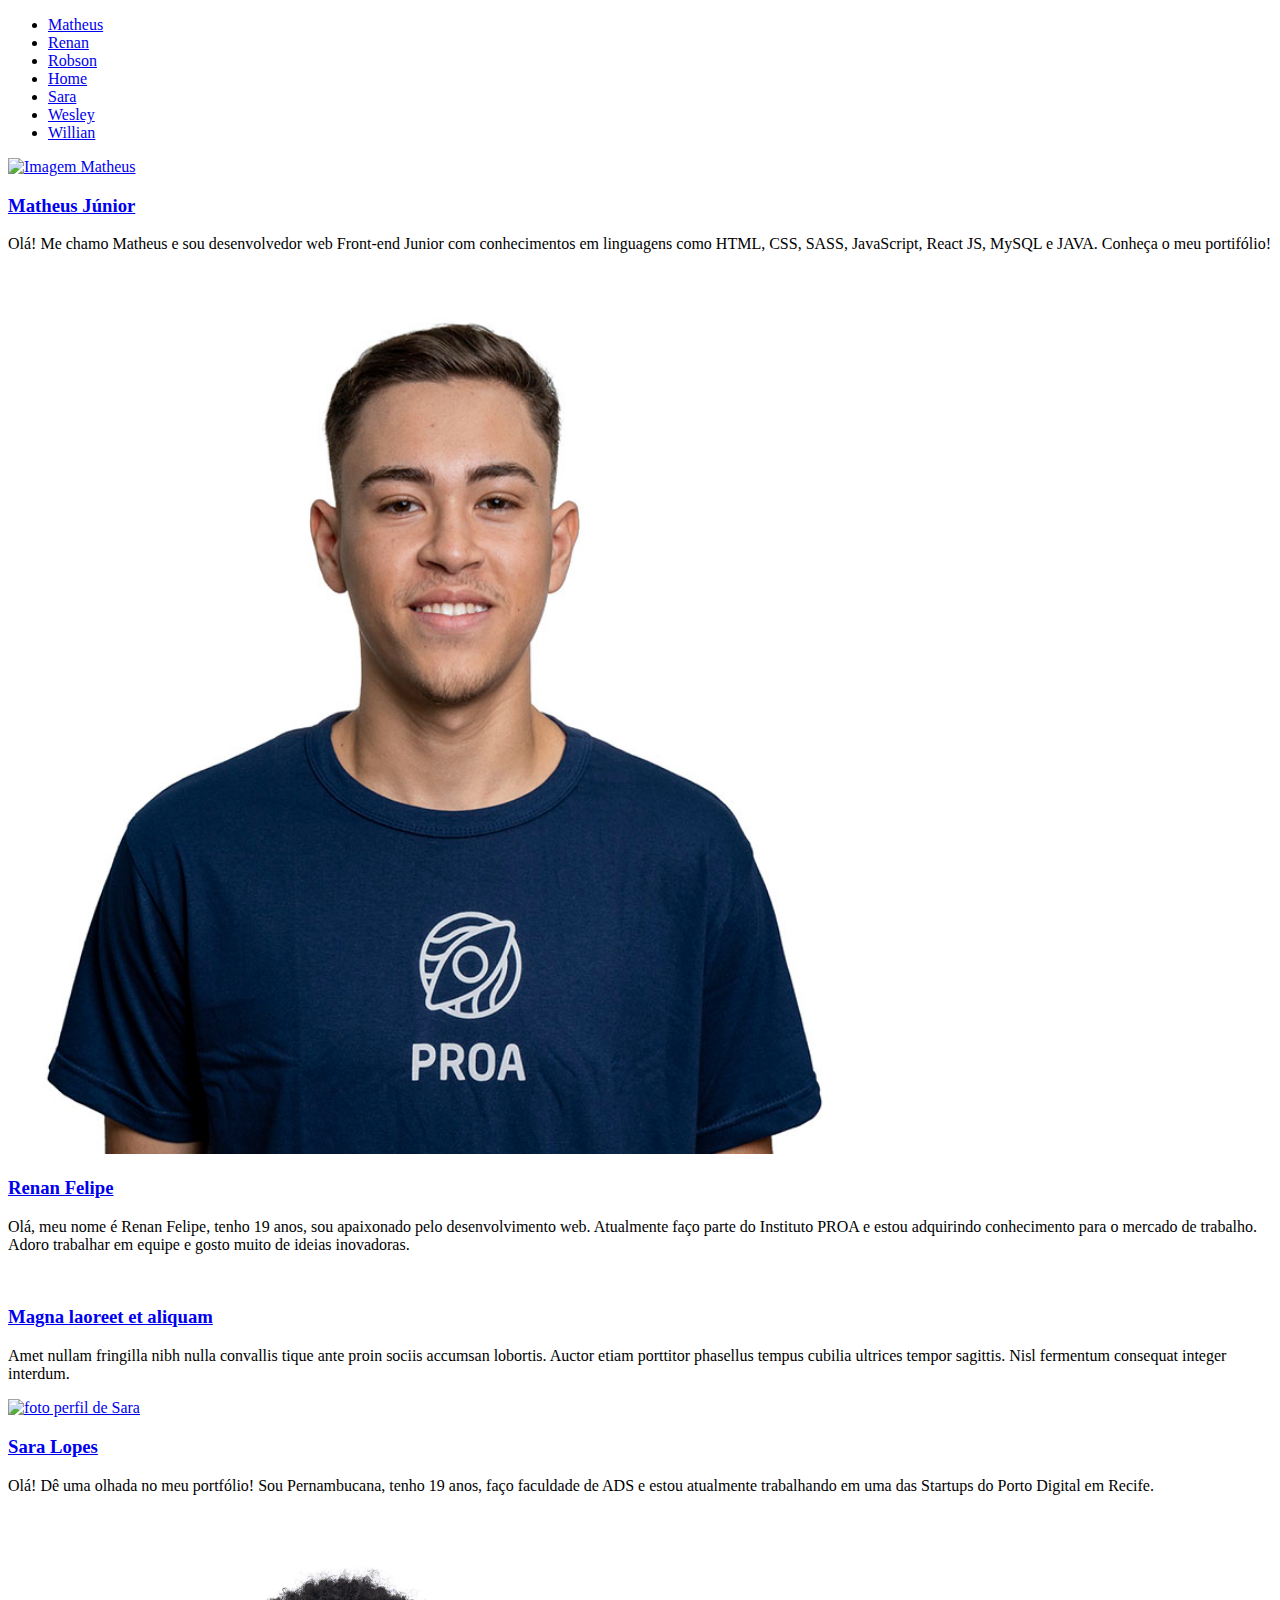
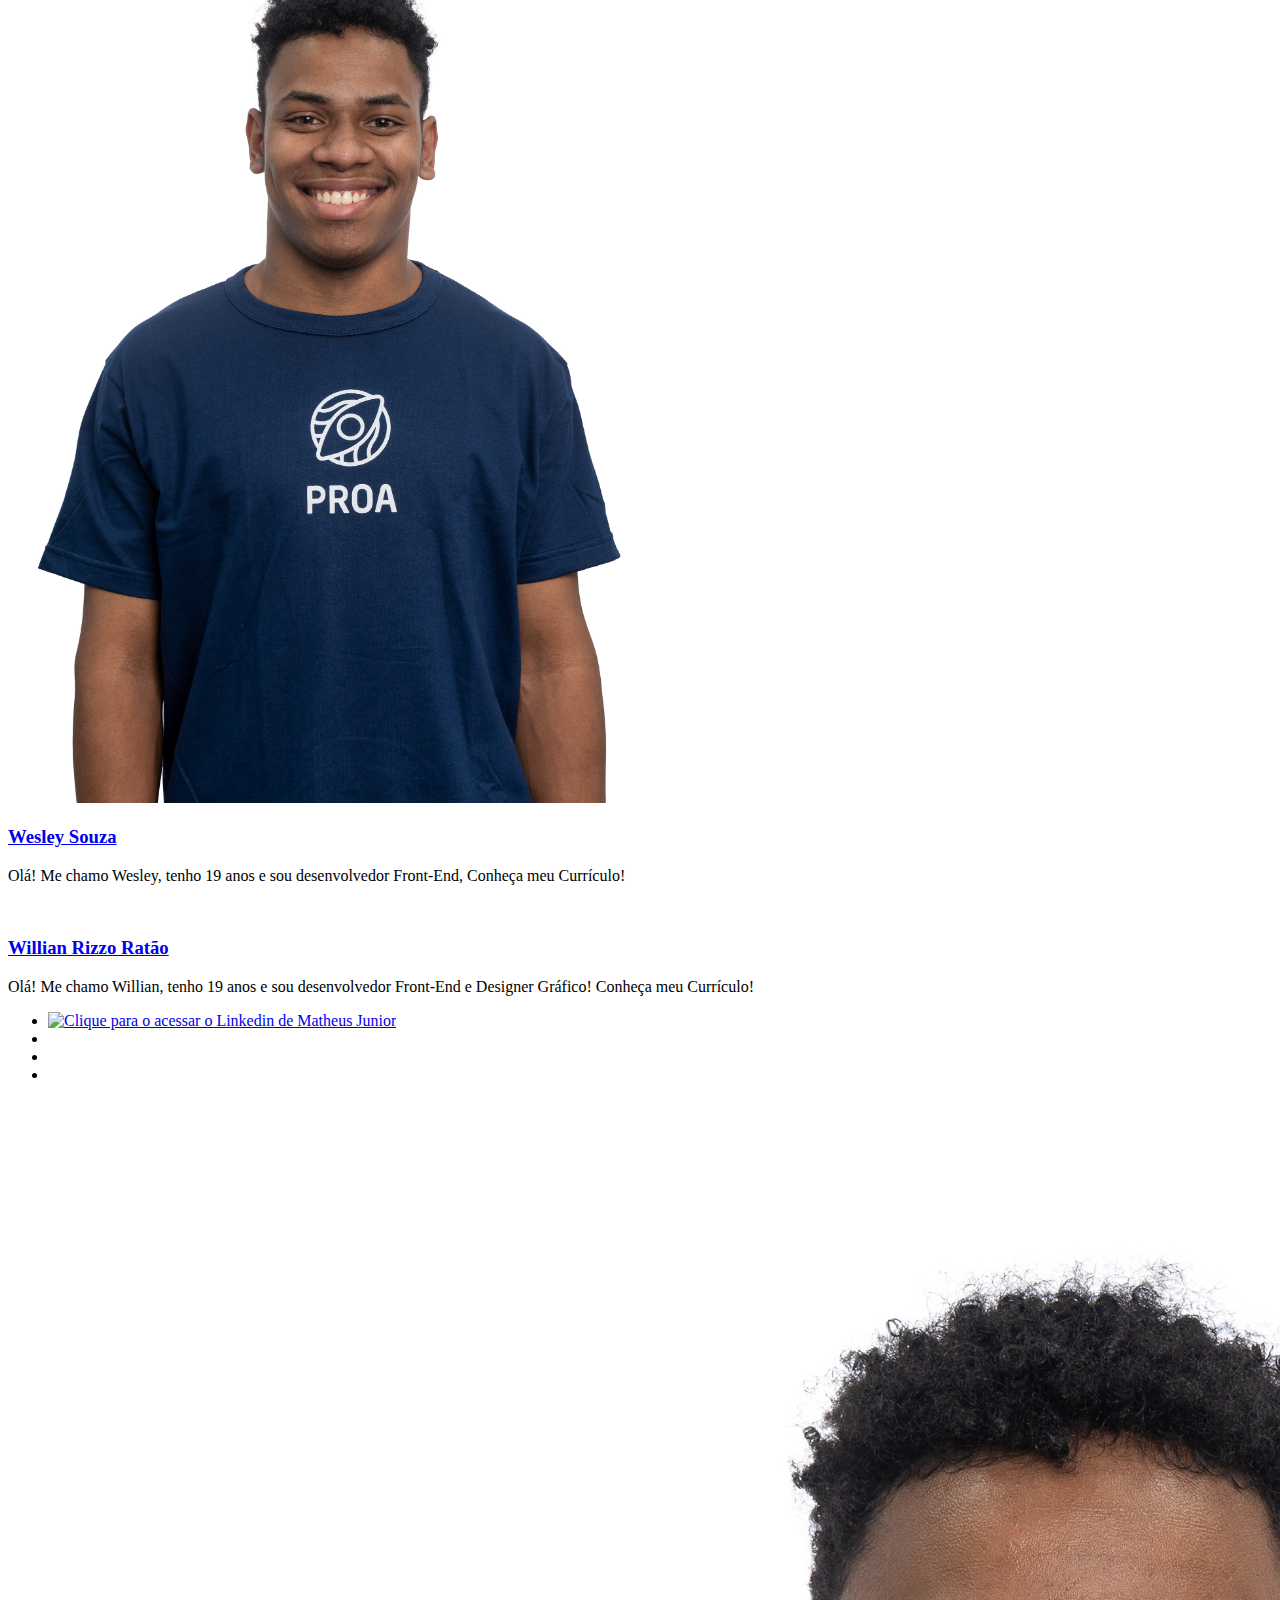
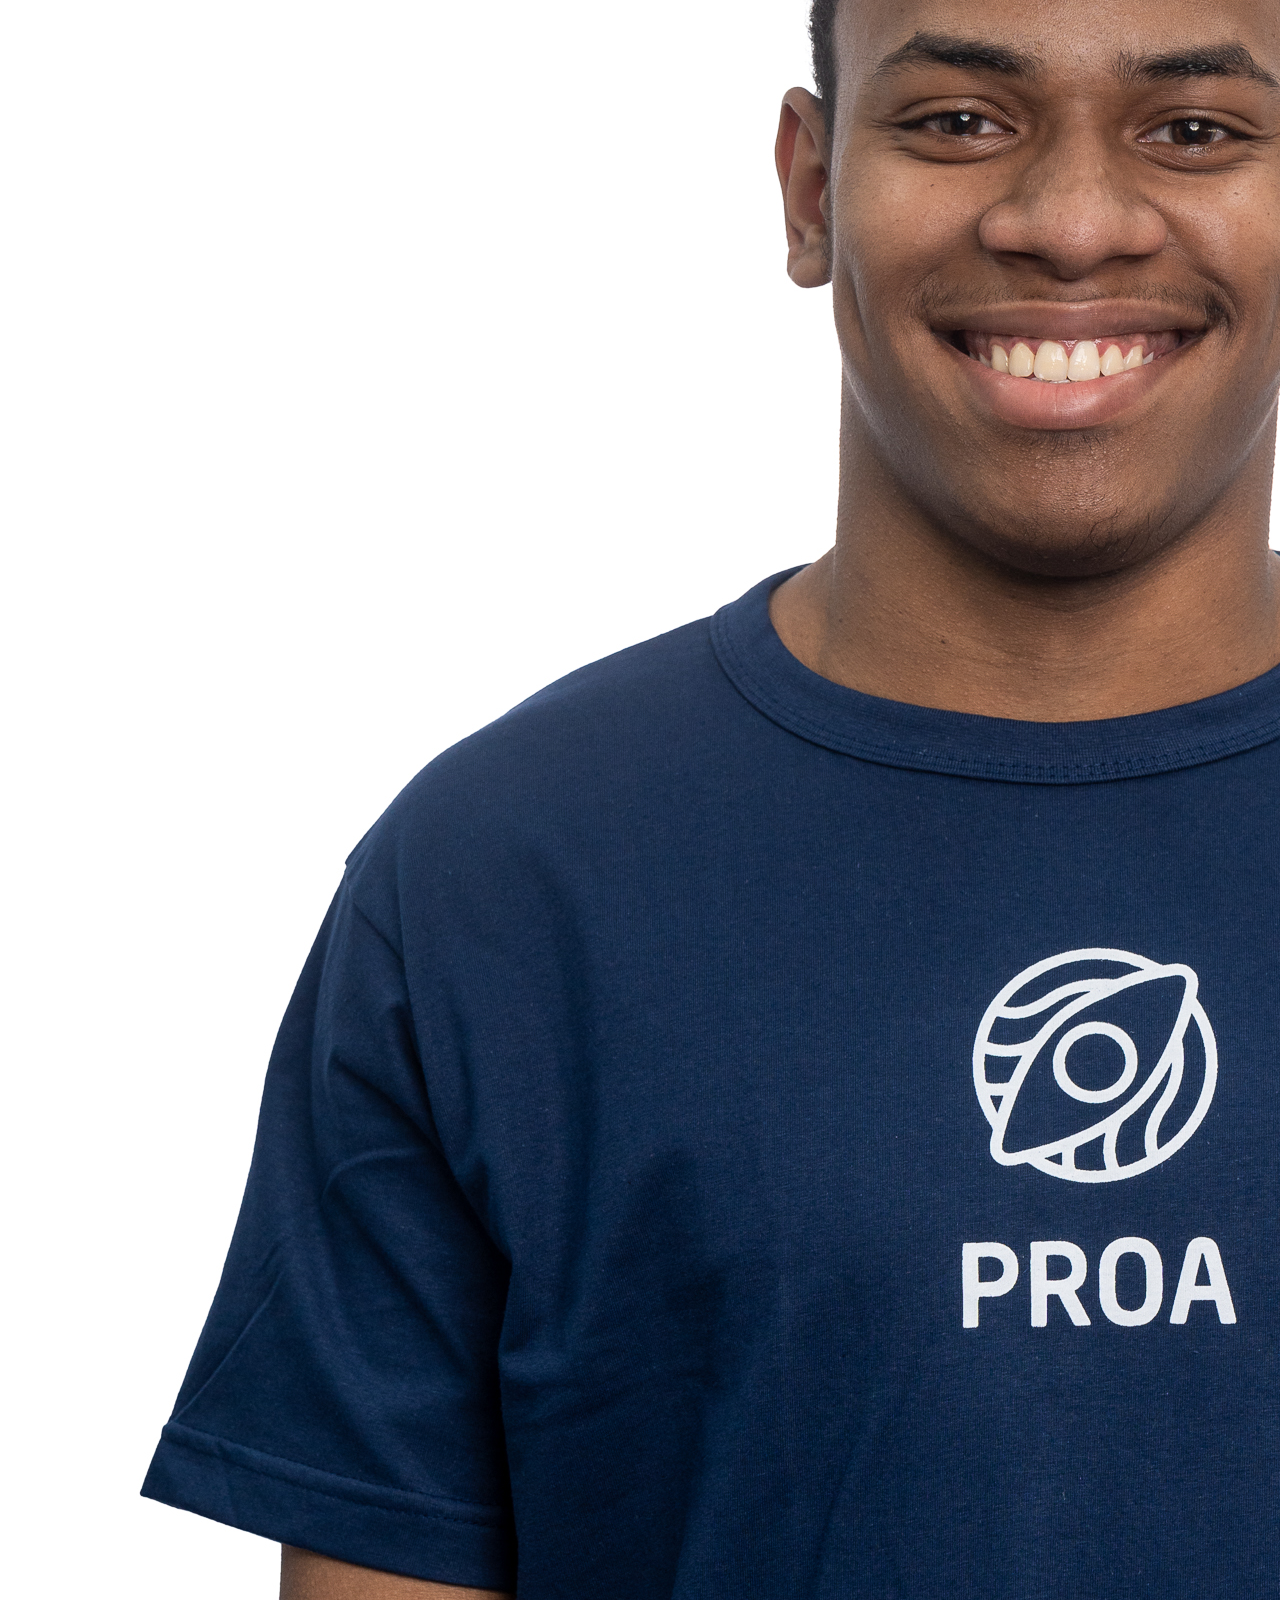
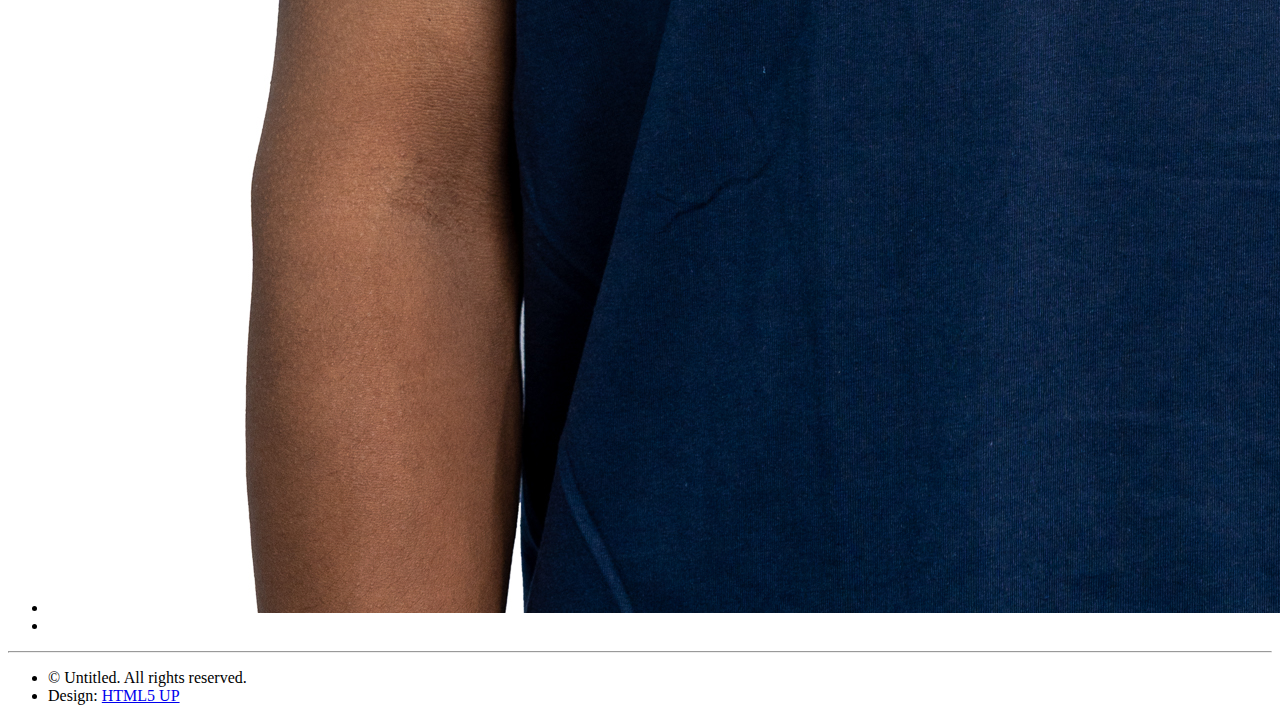
==== commit 1c9696d8: "Wesley - Terminando alterações" ====
--- a/index.html
+++ b/index.html
@@ -59,12 +59,13 @@
 						</article>
 						<!-- ROBSON -->
 						<article class="col-4 col-12-mobile special">
-							<a href="Curriculos/Robson/robson.html" class="image featured"><img style="width: 70%; margin: auto;" src="images/Robson01.png" alt="" /></a>
+							<a href="#" class="image featured"><img src="images/pic09.jpg" alt="" /></a>
 							<header>
-								<h3><a href="Curriculos/Robson/robson.html">Robson Napoleão</a></h3>
+								<h3><a href="#">Magna laoreet et aliquam</a></h3>
 							</header>
 							<p>
-								Olá, me chamo Robson Napoleão e sou desenvolvedor Full-stack, adoro tecnologia e ampliar meu conhecimento, venha ver meu currículo!
+								Amet nullam fringilla nibh nulla convallis tique ante proin sociis accumsan lobortis. Auctor etiam
+								porttitor phasellus tempus cubilia ultrices tempor sagittis. Nisl fermentum consequat integer interdum.
 							</p>
 						</article>
 						<!-- SARA -->
@@ -82,11 +83,11 @@
 						<article class="col-4 col-12-mobile special">
 							<a href="#" class="image featured"><img  style="width: 53%; margin: auto;" src="./Curriculos/Wesley/images/2023-01-31 Wesley Souza Da Silva 5898 edit (1).jpg" alt="" /></a>
 							<header>
-								<h3><a href="#">Sed quis rhoncus placerat</a></h3>
+								<h3><a href="#">Wesley Souza</a></h3>
 							</header>
 							<p>
-								Amet nullam fringilla nibh nulla convallis tique ante proin sociis accumsan lobortis. Auctor etiam
-								porttitor phasellus tempus cubilia ultrices tempor sagittis. Nisl fermentum consequat integer interdum.
+								Olá! Me chamo Wesley, tenho 19 anos e sou desenvolvedor Front-End,
+								Conheça meu Currículo!
 							</p>
 						</article>
 						<!-- WILLIAN -->
@@ -113,10 +114,10 @@
 								<a href="https://www.linkedin.com/in/matheus-júnior/" target="_blank"><img class="imglinkedin" src="https://media.licdn.com/dms/image/D4E03AQFfyHOOdkwtpw/profile-displayphoto-shrink_800_800/0/1679423607126?e=1692835200&v=beta&t=WOuM1NoqOInQM14uySzg3t5mCobOBnYQEKof9jvEEcw" alt="Clique para o acessar o Linkedin de Matheus Junior" /></a>
 							</li>
 							<li>
-								<a href="https://www.linkedin.com/in/renanfelipeked/"><img class="imglinkedin" src="Curriculos/Renan/Images/linkedln.jpeg" alt="" /></a>
+								<a href="#"><img class="imglinkedin" src="images/pic09.jpg" alt="" /></a>
 							</li>
 							<li>
-								<a href="https://www.linkedin.com/in/robson-napole%C3%A3o011/"><img style="object-fit: contain; background-color: white;" class="imglinkedin" src="images/Robson01.png" alt="Clique para acessar o linkedin do Robson Napoleão" /></a>
+								<a href="#"><img class="imglinkedin" src="images/pic09.jpg" alt="" /></a>
 							</li>
 							<li>
 								<a href="https://www.linkedin.com/in/sara-lopess/"><img class="imglinkedin" src="https://media.licdn.com/dms/image/D4D03AQGtTB7SO05ZEg/profile-displayphoto-shrink_800_800/0/1671205173886?e=1692230400&v=beta&t=RCFHP7ggMjrHw-Un_eVO2SLiwtJbQa14jQvdCZML86U" alt="" /></a>
@@ -154,4 +155,4 @@
 		<script src="assets/js/util.js"></script>
 		<script src="assets/js/main.js"></script>
 	</body>
-</html>
+</html>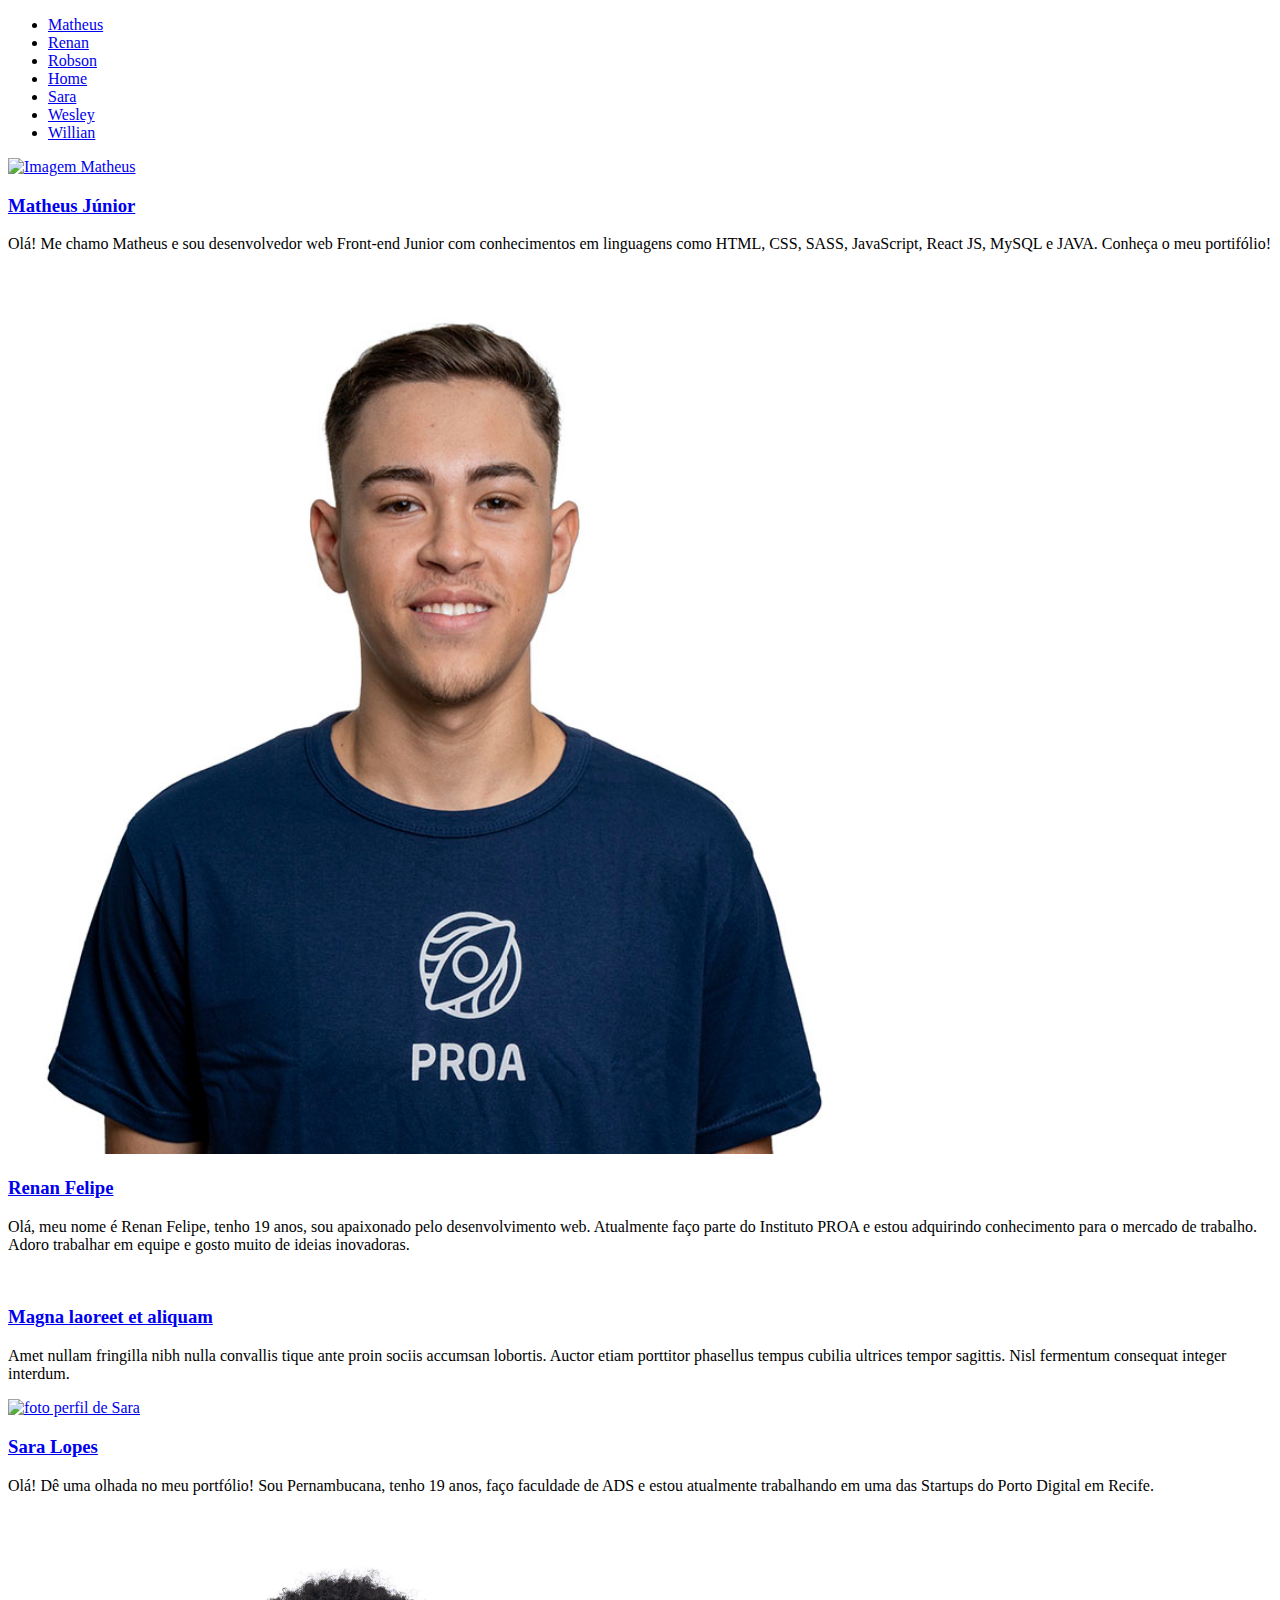
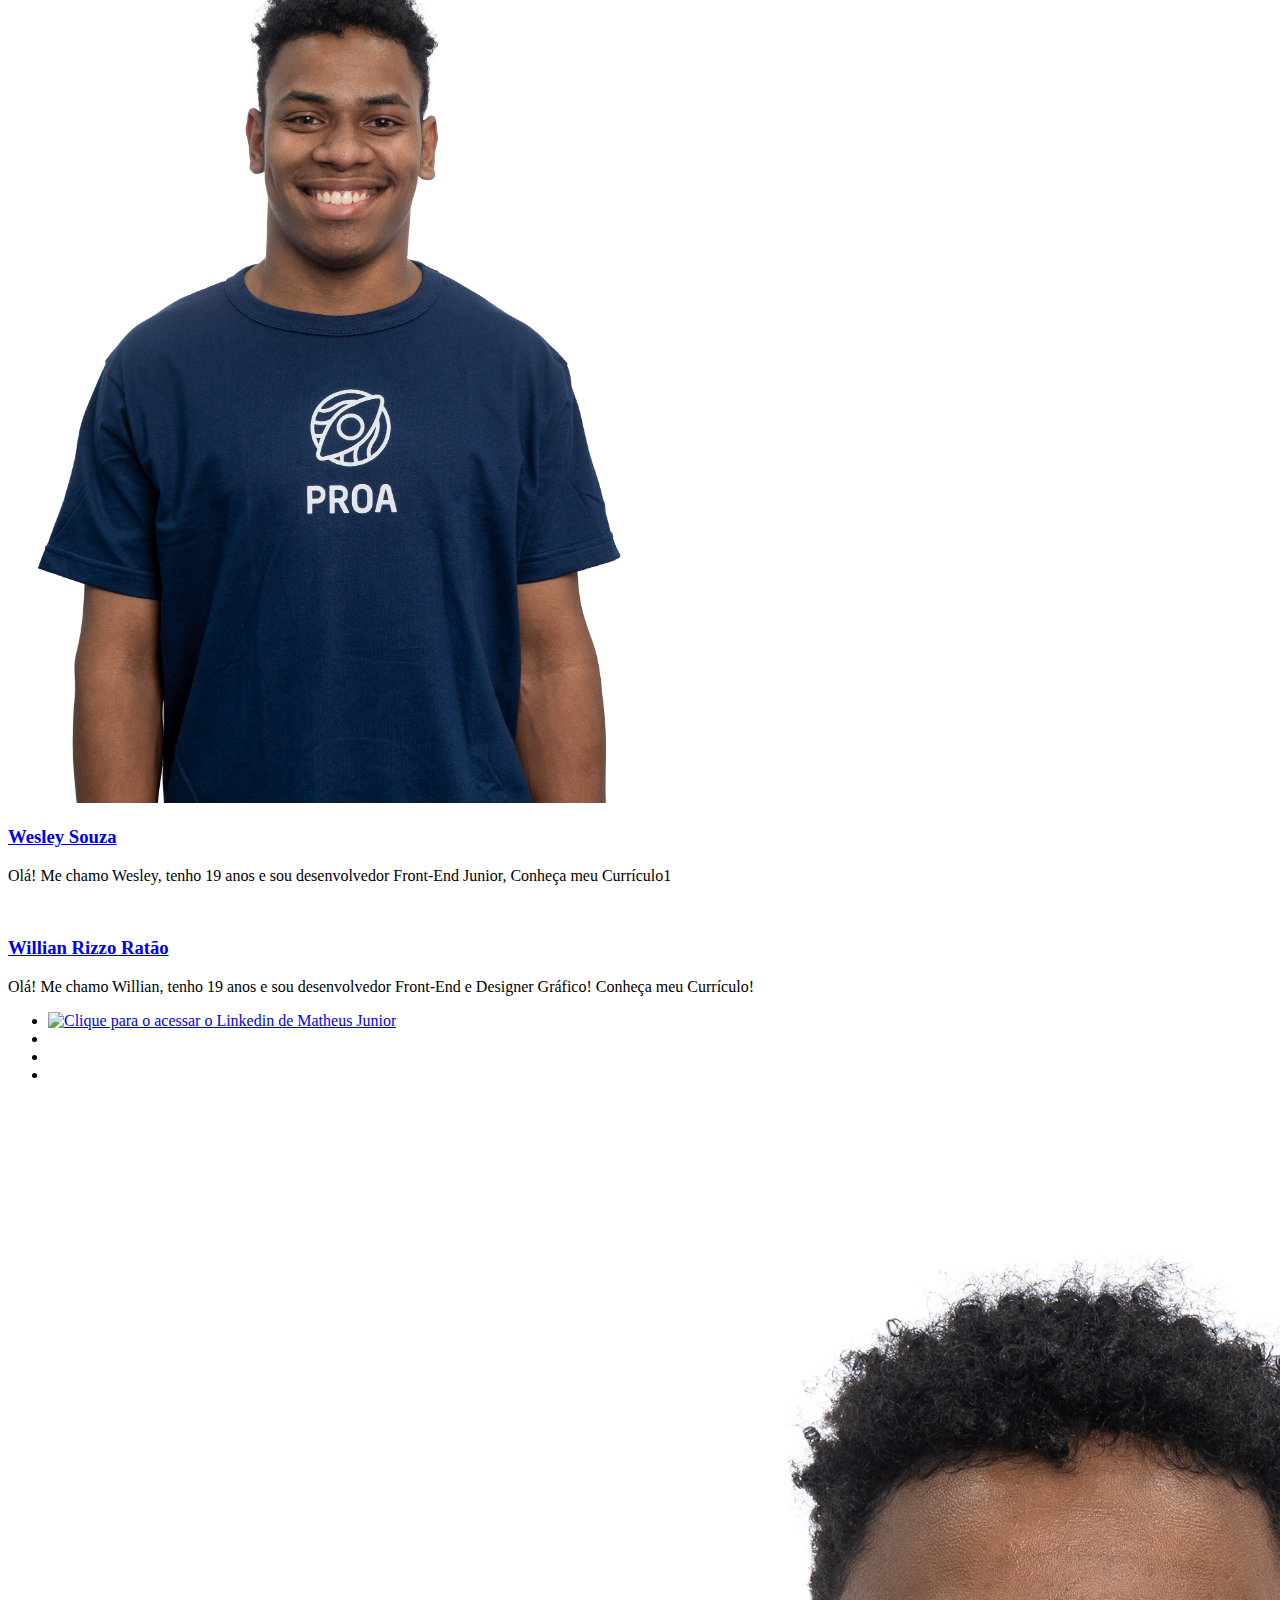
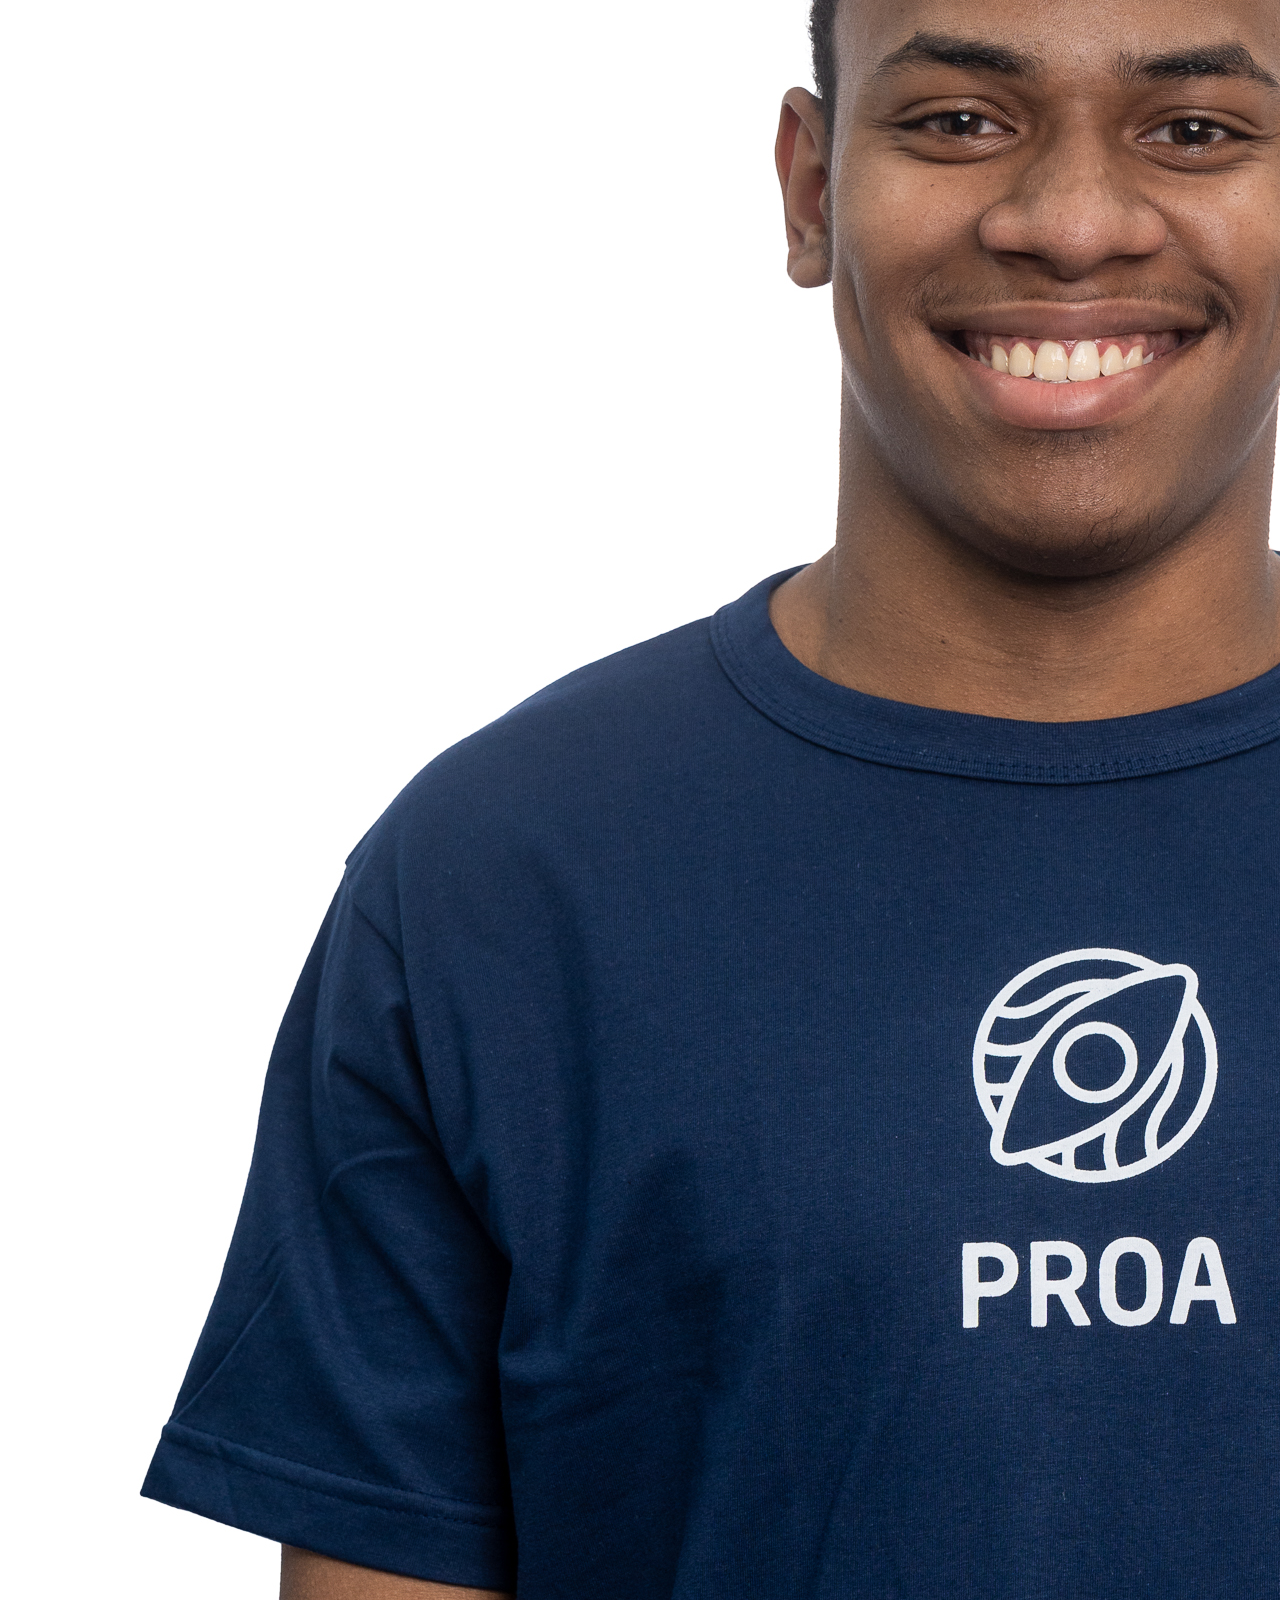
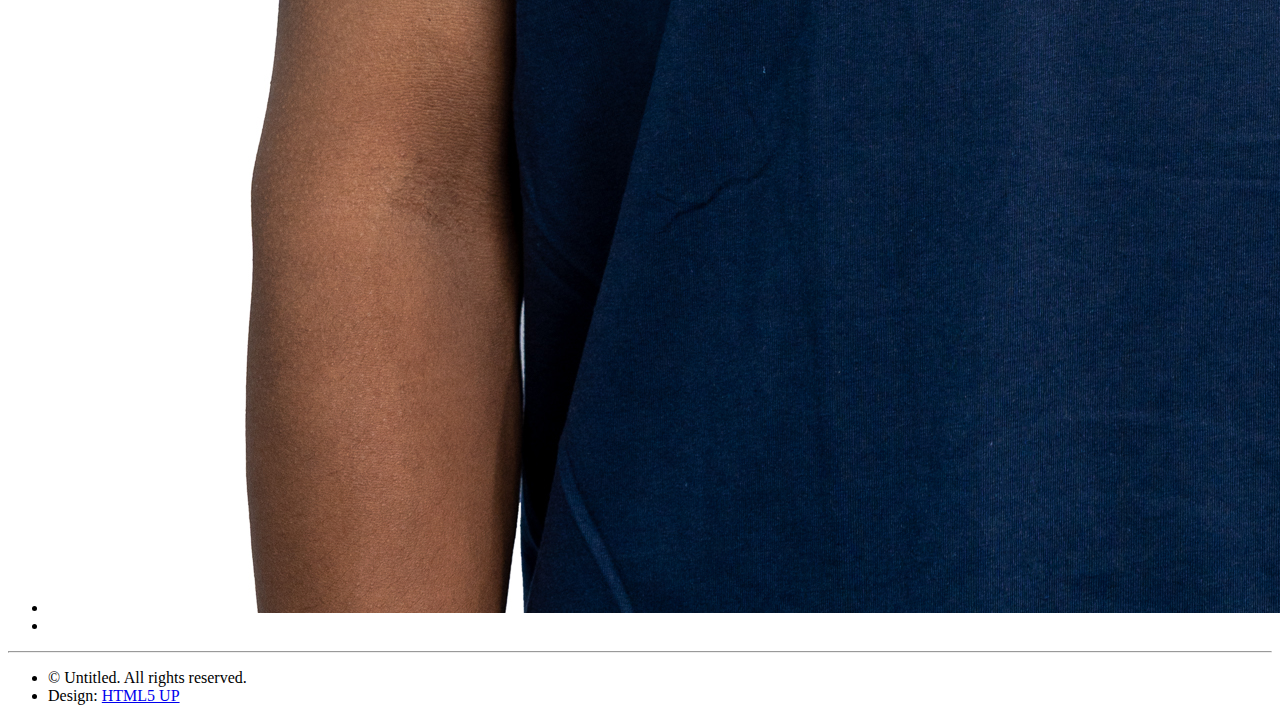
==== commit 878334fc: "Enviando TCC Wesley" ====
--- a/index.html
+++ b/index.html
@@ -86,8 +86,8 @@
 								<h3><a href="#">Wesley Souza</a></h3>
 							</header>
 							<p>
-								Olá! Me chamo Wesley, tenho 19 anos e sou desenvolvedor Front-End,
-								Conheça meu Currículo!
+								Olá! Me chamo Wesley, tenho 19 anos e sou desenvolvedor Front-End Junior,
+								Conheça meu Currículo1
 							</p>
 						</article>
 						<!-- WILLIAN -->
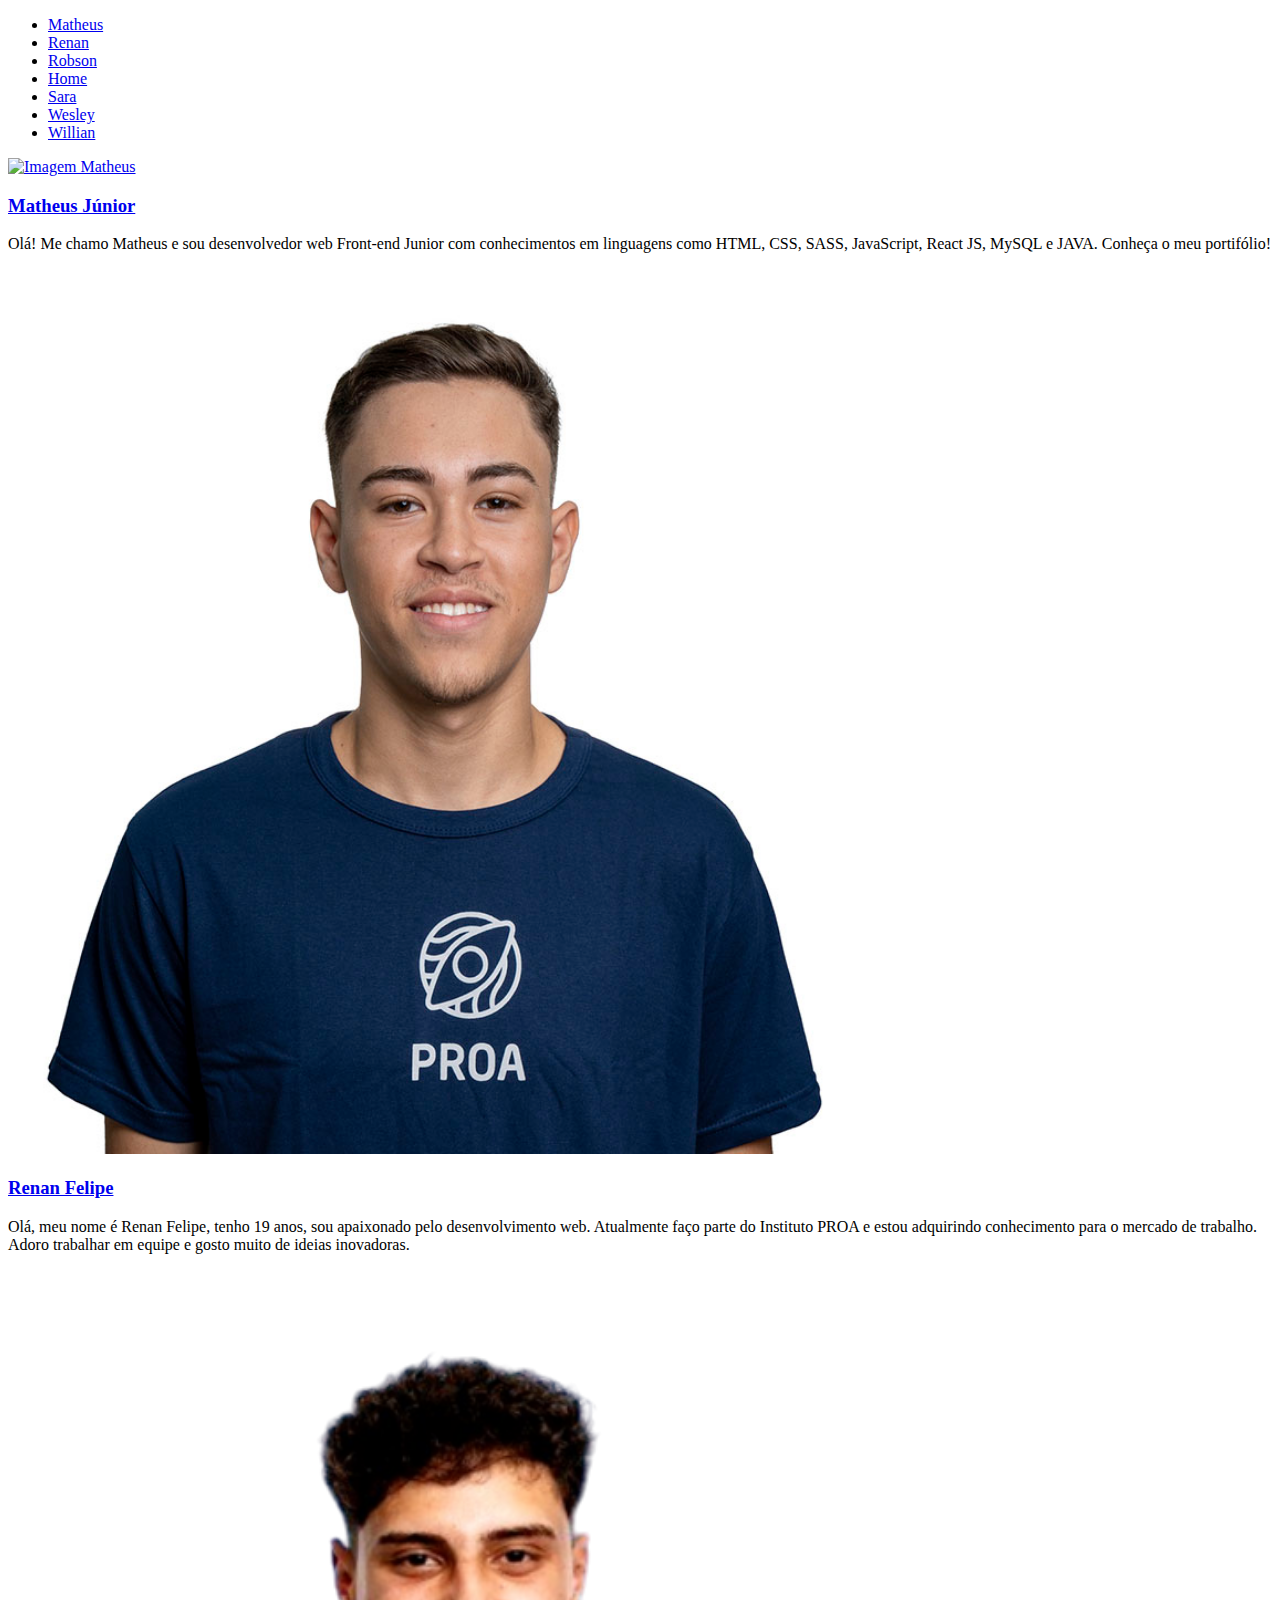
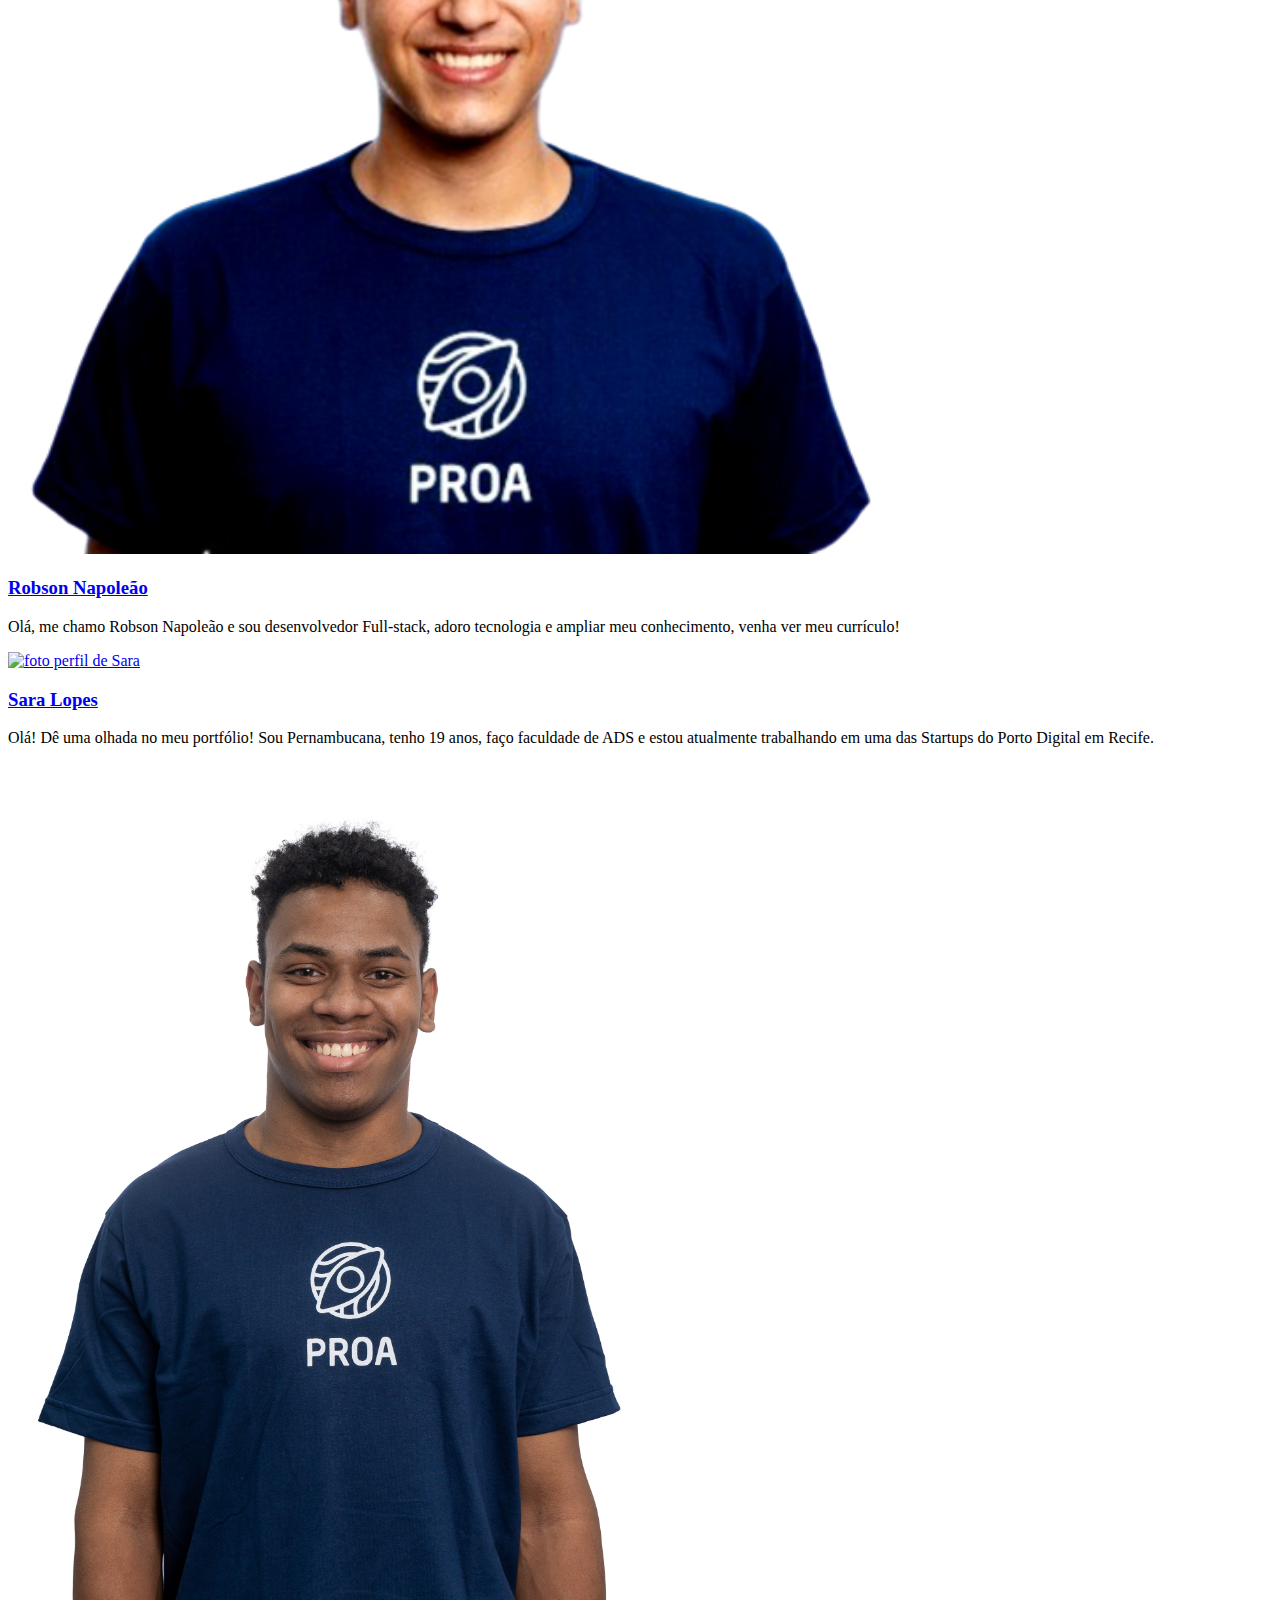
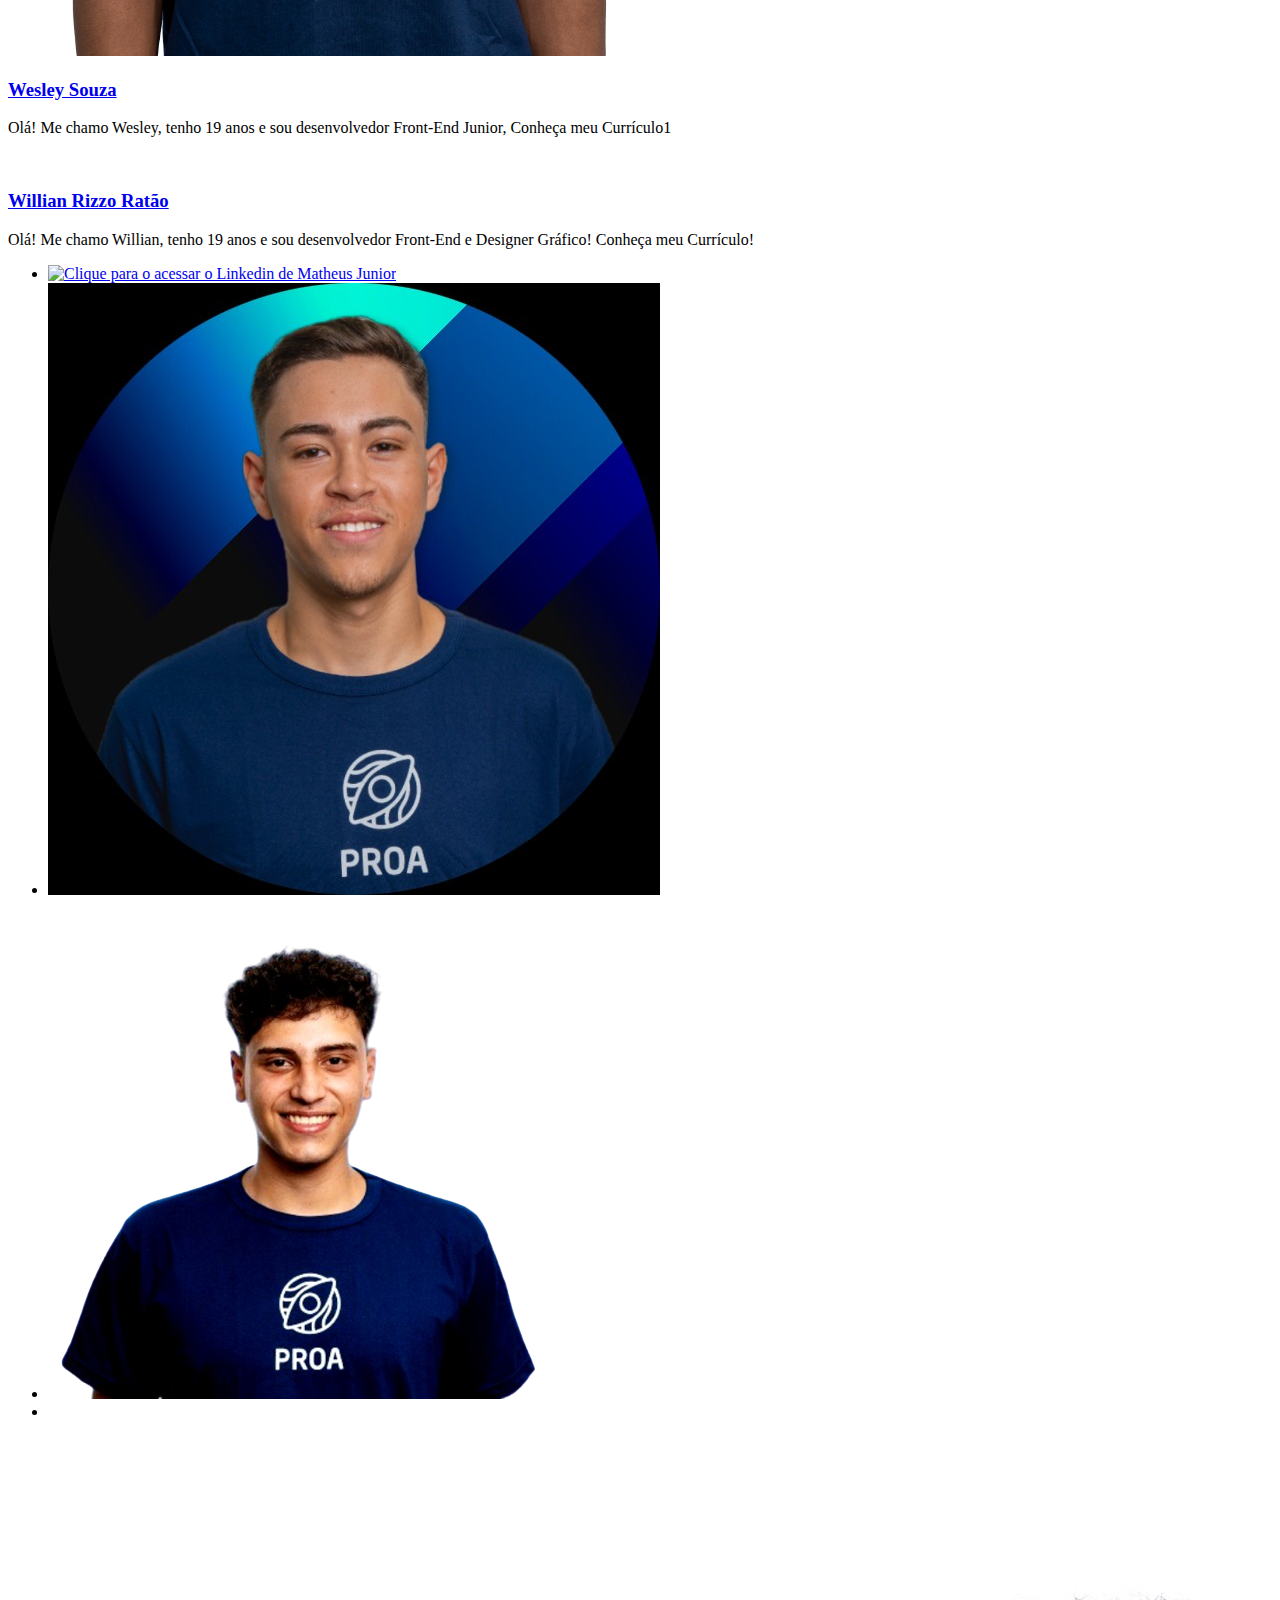
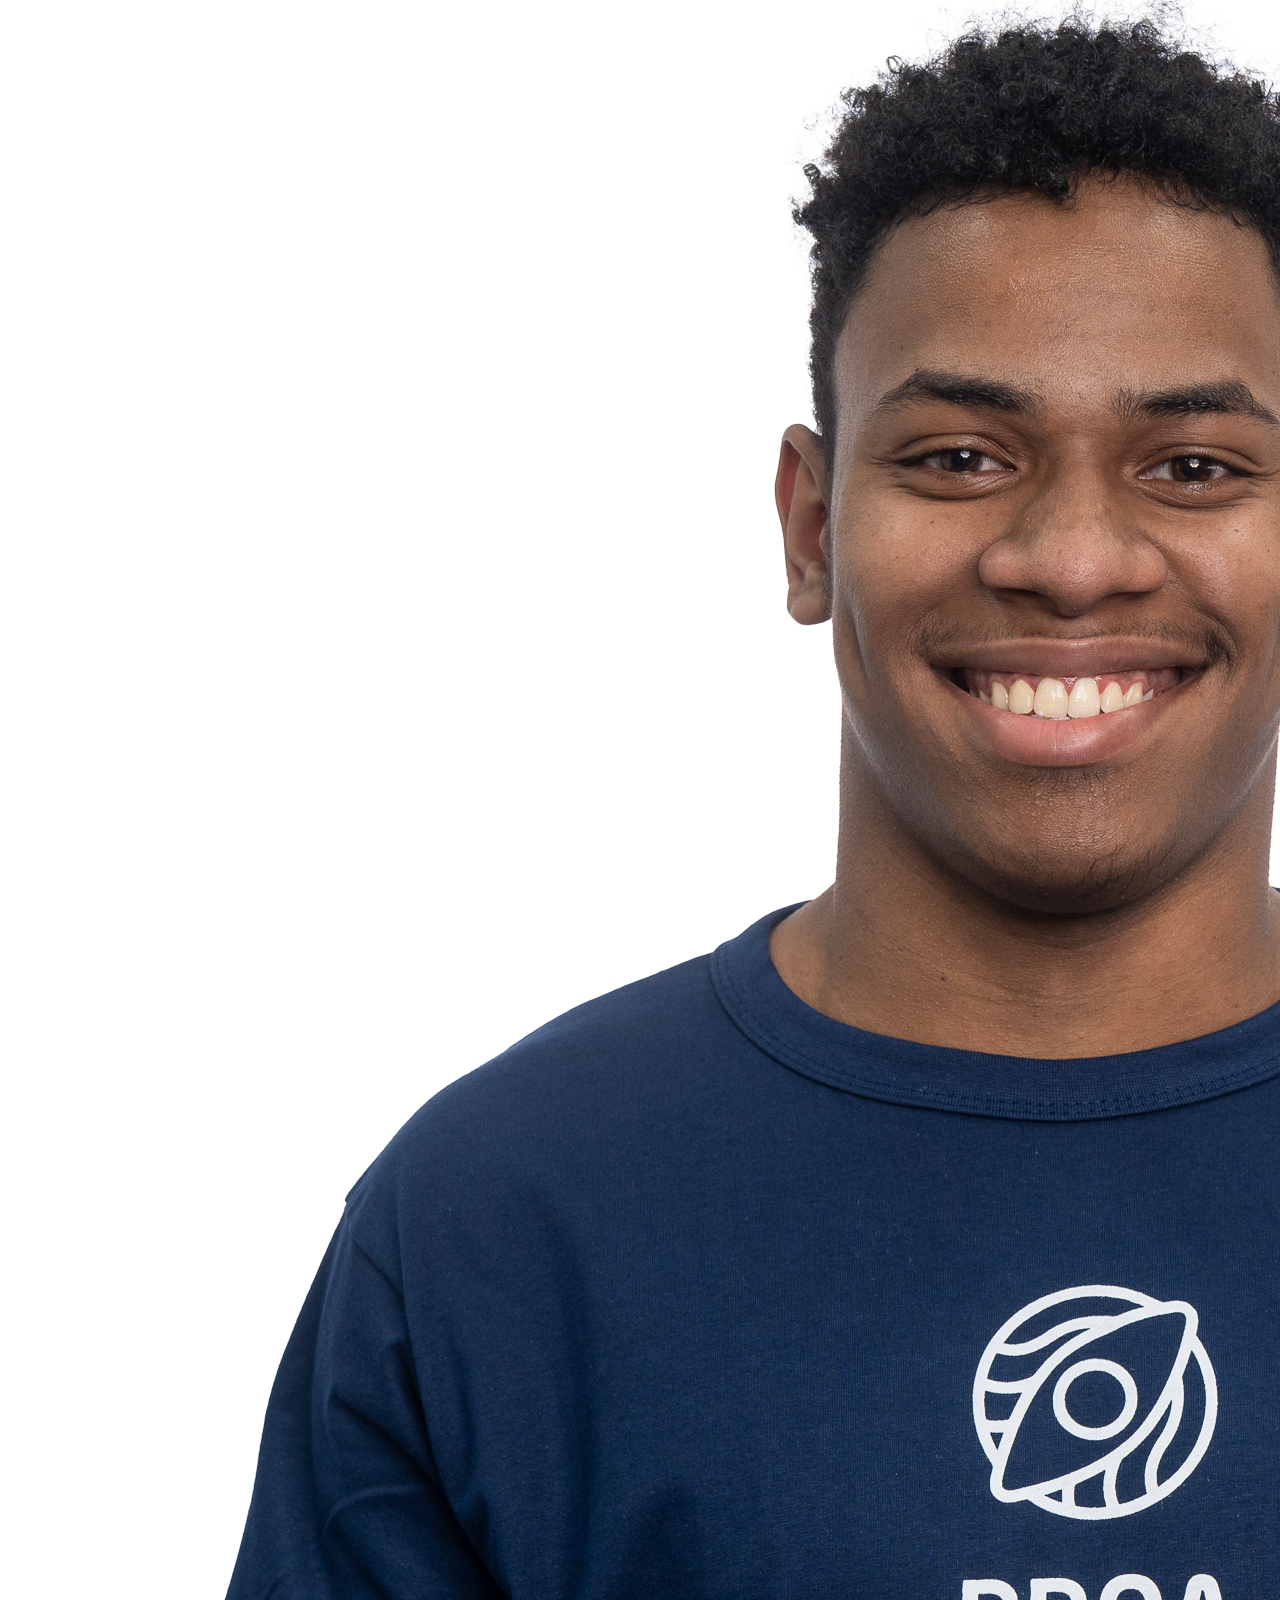
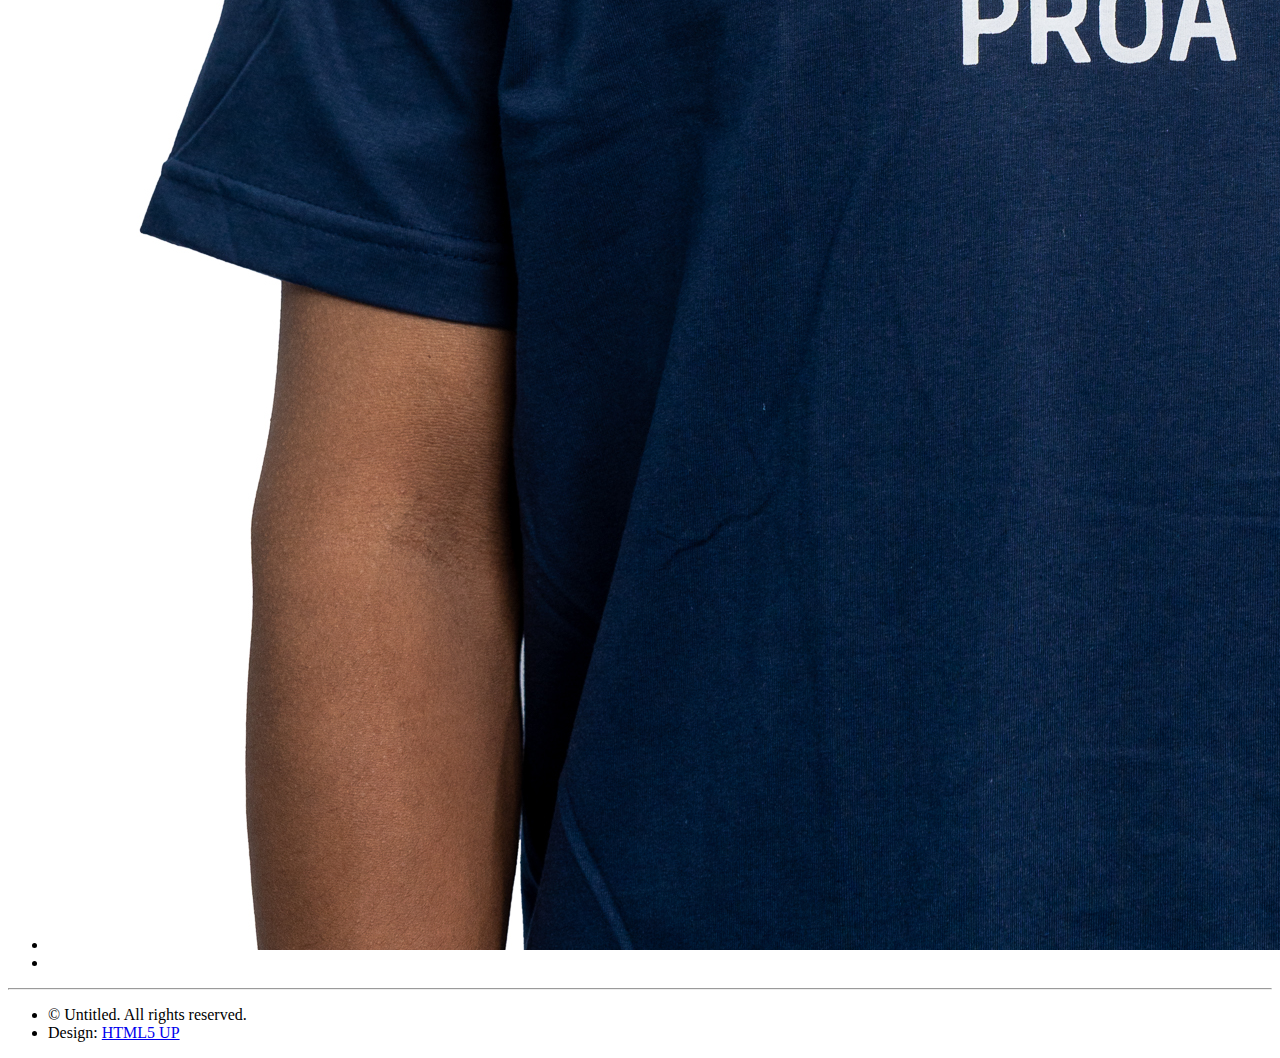
==== commit f64f1d86: "Merge branch 'main' of https://github.com/SaraLopes7/TCCAWS" ====
--- a/index.html
+++ b/index.html
@@ -59,13 +59,12 @@
 						</article>
 						<!-- ROBSON -->
 						<article class="col-4 col-12-mobile special">
-							<a href="#" class="image featured"><img src="images/pic09.jpg" alt="" /></a>
+							<a href="Curriculos/Robson/robson.html" class="image featured"><img style="width: 70%; margin: auto;" src="images/Robson01.png" alt="" /></a>
 							<header>
-								<h3><a href="#">Magna laoreet et aliquam</a></h3>
+								<h3><a href="Curriculos/Robson/robson.html">Robson Napoleão</a></h3>
 							</header>
 							<p>
-								Amet nullam fringilla nibh nulla convallis tique ante proin sociis accumsan lobortis. Auctor etiam
-								porttitor phasellus tempus cubilia ultrices tempor sagittis. Nisl fermentum consequat integer interdum.
+								Olá, me chamo Robson Napoleão e sou desenvolvedor Full-stack, adoro tecnologia e ampliar meu conhecimento, venha ver meu currículo!
 							</p>
 						</article>
 						<!-- SARA -->
@@ -114,10 +113,10 @@
 								<a href="https://www.linkedin.com/in/matheus-júnior/" target="_blank"><img class="imglinkedin" src="https://media.licdn.com/dms/image/D4E03AQFfyHOOdkwtpw/profile-displayphoto-shrink_800_800/0/1679423607126?e=1692835200&v=beta&t=WOuM1NoqOInQM14uySzg3t5mCobOBnYQEKof9jvEEcw" alt="Clique para o acessar o Linkedin de Matheus Junior" /></a>
 							</li>
 							<li>
-								<a href="#"><img class="imglinkedin" src="images/pic09.jpg" alt="" /></a>
+								<a href="https://www.linkedin.com/in/renanfelipeked/"><img class="imglinkedin" src="Curriculos/Renan/Images/linkedln.jpeg" alt="" /></a>
 							</li>
 							<li>
-								<a href="#"><img class="imglinkedin" src="images/pic09.jpg" alt="" /></a>
+								<a href="https://www.linkedin.com/in/robson-napole%C3%A3o011/"><img style="object-fit: contain; background-color: white;" class="imglinkedin" src="images/Robson01.png" alt="Clique para acessar o linkedin do Robson Napoleão" /></a>
 							</li>
 							<li>
 								<a href="https://www.linkedin.com/in/sara-lopess/"><img class="imglinkedin" src="https://media.licdn.com/dms/image/D4D03AQGtTB7SO05ZEg/profile-displayphoto-shrink_800_800/0/1671205173886?e=1692230400&v=beta&t=RCFHP7ggMjrHw-Un_eVO2SLiwtJbQa14jQvdCZML86U" alt="" /></a>
@@ -155,4 +154,4 @@
 		<script src="assets/js/util.js"></script>
 		<script src="assets/js/main.js"></script>
 	</body>
-</html>+</html>
